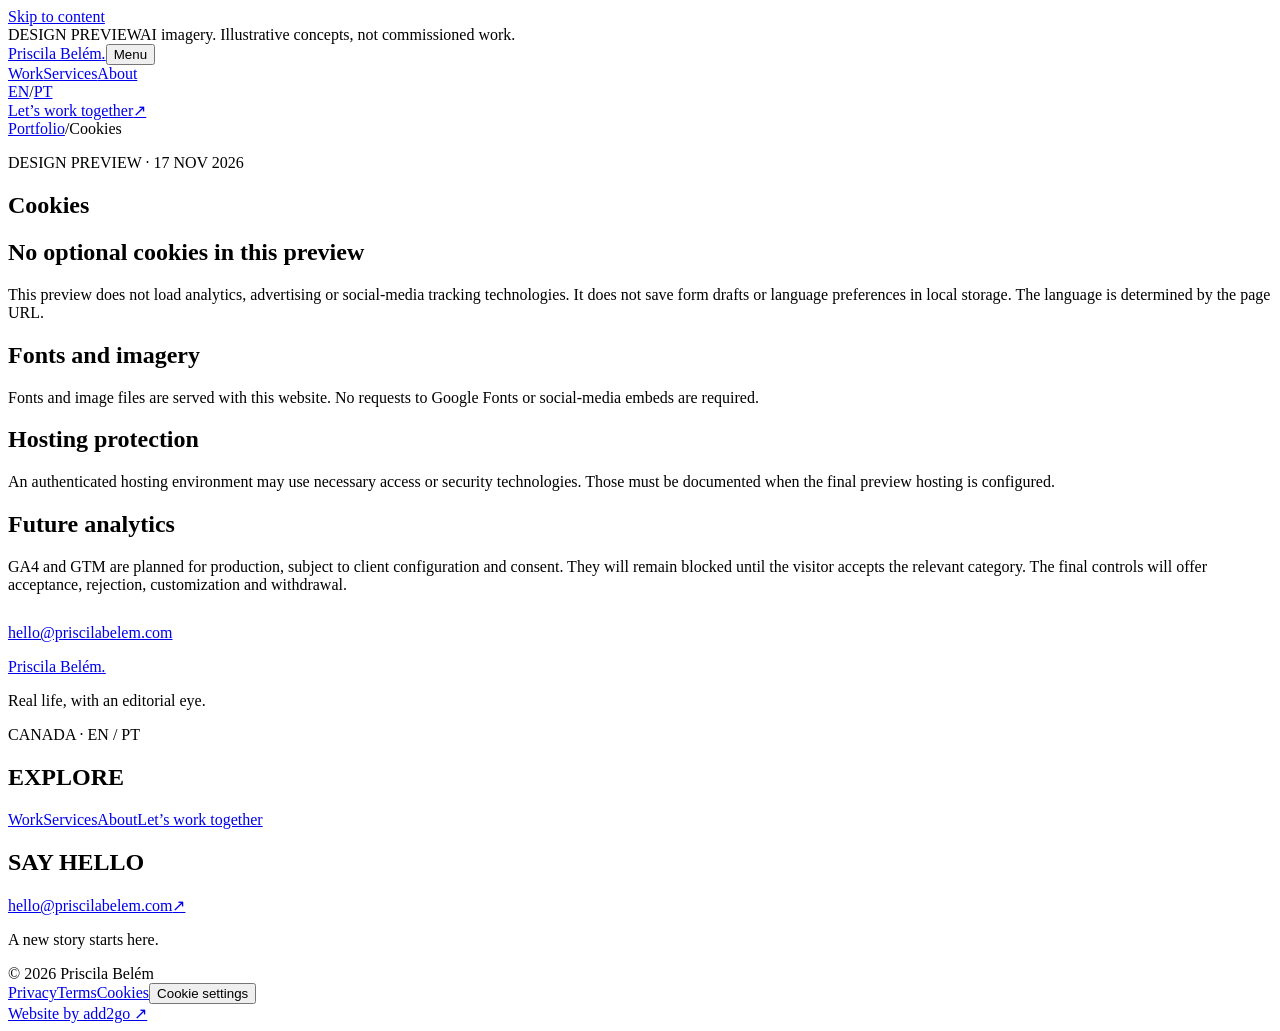
==== cookies/index.html @ 57575ab9 "Publish static EN and PT design preview for Pages" ====
<!DOCTYPE html><html lang="en"><head><meta charset="UTF-8"><meta name="viewport" content="width=device-width, initial-scale=1"><title>Cookies | Priscila Belém</title><meta name="description" content="English and Portuguese UGC for travel, lifestyle, family and wellness brands. A Brazilian creator based in Canada."><meta name="robots" content="noindex, nofollow"><meta name="theme-color" content="#f7f3ee"><meta property="og:title" content="Cookies | Priscila Belém"><meta property="og:description" content="English and Portuguese UGC for travel, lifestyle, family and wellness brands. A Brazilian creator based in Canada."><meta property="og:type" content="website"><meta property="og:locale" content="en_CA"><link rel="icon" href="/priscila-belem-preview/favicon.svg" type="image/svg+xml"><link rel="stylesheet" href="/priscila-belem-preview/_astro/Layout.Dz31CcDn.css"></head><body data-locale="en"><a class="skip-link" href="#main">Skip to content</a><div class="preview-bar"><span>DESIGN PREVIEW</span><span>AI imagery. Illustrative concepts, not commissioned work.</span></div><header class="site-header"><div class="header-inner wrap"><a class="wordmark" href="/priscila-belem-preview/" aria-label="Priscila Belém · Portfolio">Priscila <span>Belém</span><i aria-hidden="true">.</i></a><button class="menu-toggle" aria-expanded="false" aria-controls="main-nav"><span>Menu</span><span class="menu-lines" aria-hidden="true"></span></button><nav id="main-nav" aria-label="Main navigation"><a href="/priscila-belem-preview/#work">Work</a><a href="/priscila-belem-preview/#services">Services</a><a href="/priscila-belem-preview/#about">About</a><div class="language-switch" aria-label="Language"><a href="/priscila-belem-preview/cookies/" lang="en" aria-current="page">EN</a><span>/</span><a href="/priscila-belem-preview/pt/cookies/" lang="pt-BR">PT</a></div><a class="button button-small" href="/priscila-belem-preview/work-with-me/">Let’s work together<span aria-hidden="true">↗</span></a></nav></div></header><main id="main"><nav class="breadcrumbs wrap" aria-label="Breadcrumb"><a href="/priscila-belem-preview/">Portfolio</a><span aria-hidden="true">/</span><span aria-current="page">Cookies</span></nav><article class="legal-page wrap"><p class="eyebrow">DESIGN PREVIEW · 17 NOV 2026</p><h1>Cookies</h1><section><h2>No optional cookies in this preview</h2><p>This preview does not load analytics, advertising or social-media tracking technologies. It does not save form drafts or language preferences in local storage. The language is determined by the page URL.</p></section><section><h2>Fonts and imagery</h2><p>Fonts and image files are served with this website. No requests to Google Fonts or social-media embeds are required.</p></section><section><h2>Hosting protection</h2><p>An authenticated hosting environment may use necessary access or security technologies. Those must be documented when the final preview hosting is configured.</p></section><section><h2>Future analytics</h2><p>GA4 and GTM are planned for production, subject to client configuration and consent. They will remain blocked until the visitor accepts the relevant category. The final controls will offer acceptance, rejection, customization and withdrawal.</p></section><p style="margin-top:30px"><a href="mailto:hello@priscilabelem.com">hello@priscilabelem.com</a></p></article></main><footer class="site-footer"><div class="wrap footer-top"><div><a class="wordmark footer-wordmark" href="/priscila-belem-preview/">Priscila <span>Belém</span><i aria-hidden="true">.</i></a><p>Real life, with an editorial eye.</p><p class="footer-location">CANADA · EN / PT</p></div><div><h2 class="eyebrow">EXPLORE</h2><a href="/priscila-belem-preview/#work">Work</a><a href="/priscila-belem-preview/#services">Services</a><a href="/priscila-belem-preview/#about">About</a><a href="/priscila-belem-preview/work-with-me/">Let’s work together</a></div><div><h2 class="eyebrow">SAY HELLO</h2><a class="email-link" href="mailto:hello@priscilabelem.com">hello@priscilabelem.com<span aria-hidden="true">↗</span></a><p>A new story starts here.</p></div></div><div class="wrap footer-bottom"><span>© 2026 Priscila Belém</span><div><a href="/priscila-belem-preview/privacy/">Privacy</a><a href="/priscila-belem-preview/terms/">Terms</a><a href="/priscila-belem-preview/cookies/">Cookies</a><button class="text-button" data-open-privacy>Cookie settings</button></div><a href="https://add2go.ca" target="_blank" rel="noopener noreferrer">Website by add2go ↗</a></div></footer><dialog id="privacy-dialog" class="privacy-dialog" aria-labelledby="privacy-title"><button class="dialog-close" data-close-dialog aria-label="Close">×</button><p class="eyebrow">PRIVACY</p><h2 id="privacy-title">Your privacy choices</h2><p>There are no optional cookies to manage in this preview. Analytics will remain off until the final consent flow is configured.</p><a class="text-link" href="/priscila-belem-preview/cookies/">Cookies ↗</a></dialog><script src="/priscila-belem-preview/scripts/client.js" defer></script></body></html>
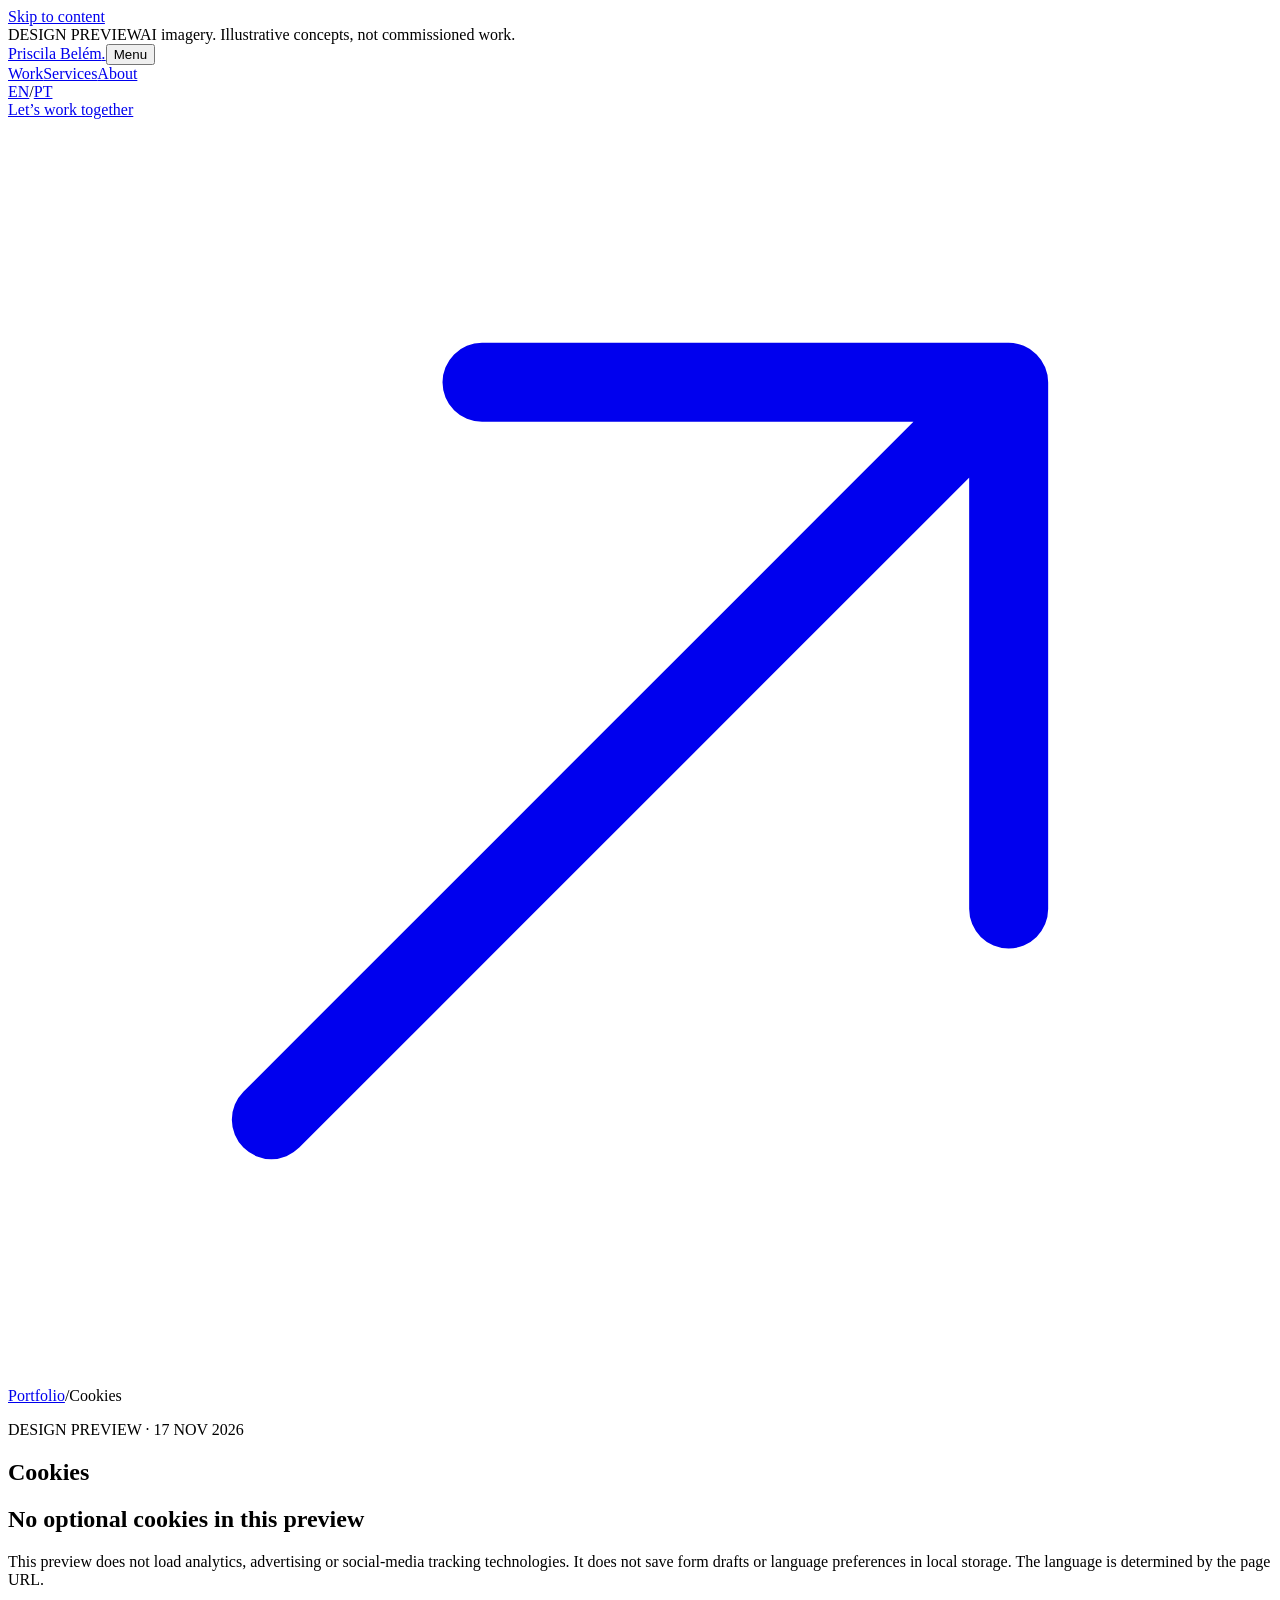
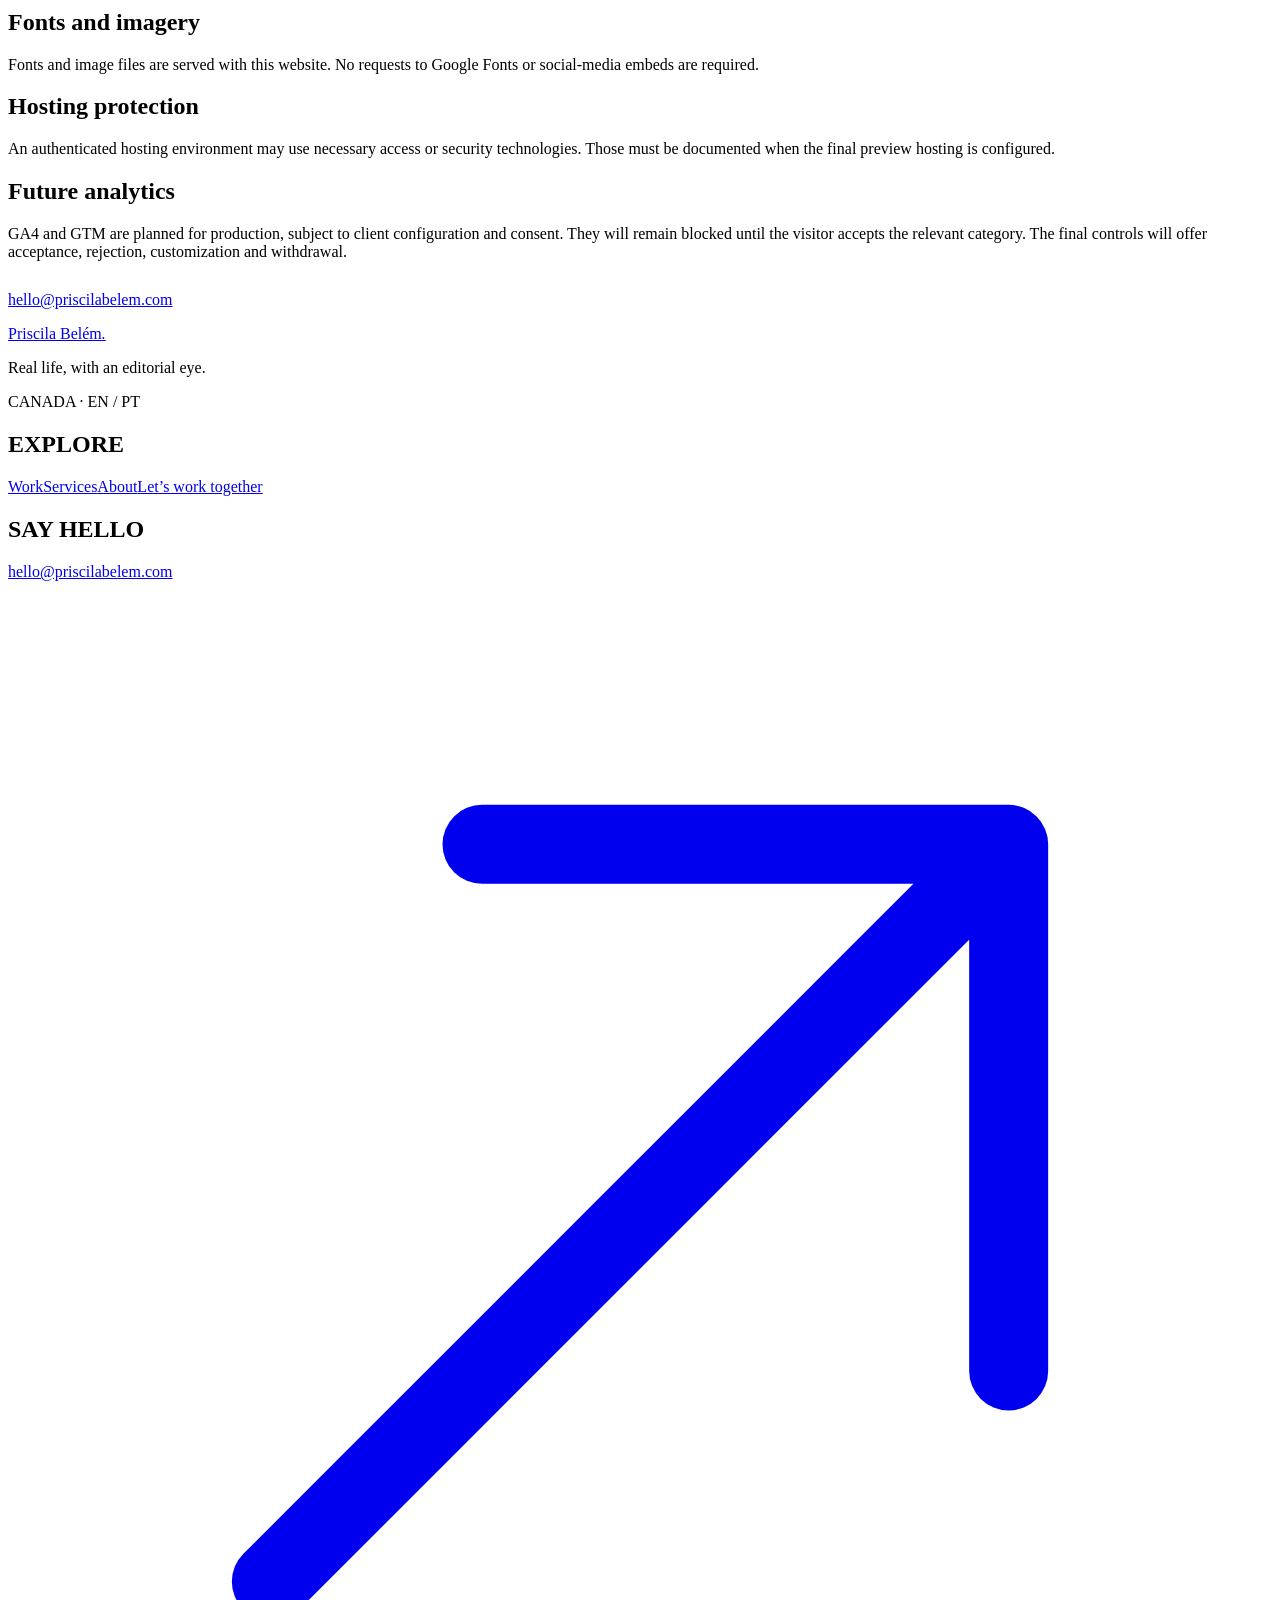
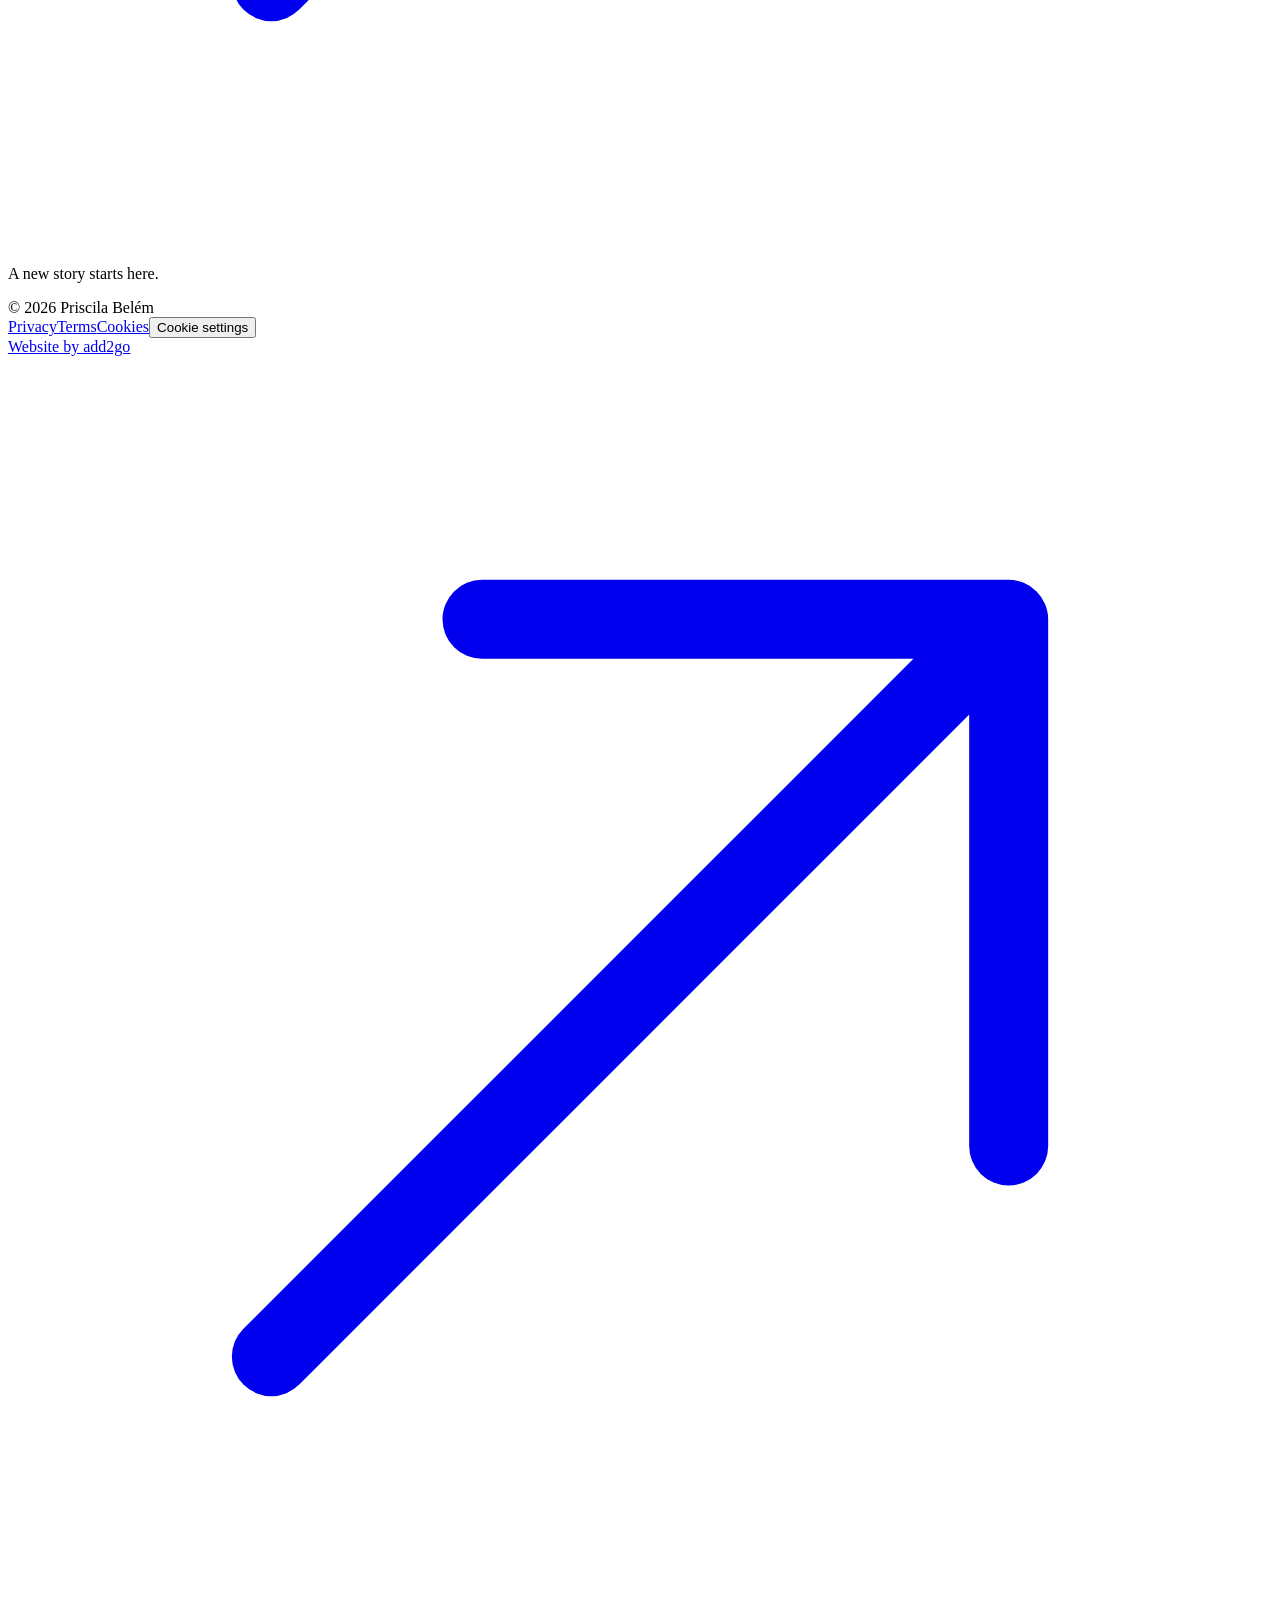
==== commit f91d0bb5: "Refine preview icons for consistent rendering" ====
--- a/cookies/index.html
+++ b/cookies/index.html
@@ -1 +1 @@
-<!DOCTYPE html><html lang="en"><head><meta charset="UTF-8"><meta name="viewport" content="width=device-width, initial-scale=1"><title>Cookies | Priscila Belém</title><meta name="description" content="English and Portuguese UGC for travel, lifestyle, family and wellness brands. A Brazilian creator based in Canada."><meta name="robots" content="noindex, nofollow"><meta name="theme-color" content="#f7f3ee"><meta property="og:title" content="Cookies | Priscila Belém"><meta property="og:description" content="English and Portuguese UGC for travel, lifestyle, family and wellness brands. A Brazilian creator based in Canada."><meta property="og:type" content="website"><meta property="og:locale" content="en_CA"><link rel="icon" href="/priscila-belem-preview/favicon.svg" type="image/svg+xml"><link rel="stylesheet" href="/priscila-belem-preview/_astro/Layout.Dz31CcDn.css"></head><body data-locale="en"><a class="skip-link" href="#main">Skip to content</a><div class="preview-bar"><span>DESIGN PREVIEW</span><span>AI imagery. Illustrative concepts, not commissioned work.</span></div><header class="site-header"><div class="header-inner wrap"><a class="wordmark" href="/priscila-belem-preview/" aria-label="Priscila Belém · Portfolio">Priscila <span>Belém</span><i aria-hidden="true">.</i></a><button class="menu-toggle" aria-expanded="false" aria-controls="main-nav"><span>Menu</span><span class="menu-lines" aria-hidden="true"></span></button><nav id="main-nav" aria-label="Main navigation"><a href="/priscila-belem-preview/#work">Work</a><a href="/priscila-belem-preview/#services">Services</a><a href="/priscila-belem-preview/#about">About</a><div class="language-switch" aria-label="Language"><a href="/priscila-belem-preview/cookies/" lang="en" aria-current="page">EN</a><span>/</span><a href="/priscila-belem-preview/pt/cookies/" lang="pt-BR">PT</a></div><a class="button button-small" href="/priscila-belem-preview/work-with-me/">Let’s work together<span aria-hidden="true">↗</span></a></nav></div></header><main id="main"><nav class="breadcrumbs wrap" aria-label="Breadcrumb"><a href="/priscila-belem-preview/">Portfolio</a><span aria-hidden="true">/</span><span aria-current="page">Cookies</span></nav><article class="legal-page wrap"><p class="eyebrow">DESIGN PREVIEW · 17 NOV 2026</p><h1>Cookies</h1><section><h2>No optional cookies in this preview</h2><p>This preview does not load analytics, advertising or social-media tracking technologies. It does not save form drafts or language preferences in local storage. The language is determined by the page URL.</p></section><section><h2>Fonts and imagery</h2><p>Fonts and image files are served with this website. No requests to Google Fonts or social-media embeds are required.</p></section><section><h2>Hosting protection</h2><p>An authenticated hosting environment may use necessary access or security technologies. Those must be documented when the final preview hosting is configured.</p></section><section><h2>Future analytics</h2><p>GA4 and GTM are planned for production, subject to client configuration and consent. They will remain blocked until the visitor accepts the relevant category. The final controls will offer acceptance, rejection, customization and withdrawal.</p></section><p style="margin-top:30px"><a href="mailto:hello@priscilabelem.com">hello@priscilabelem.com</a></p></article></main><footer class="site-footer"><div class="wrap footer-top"><div><a class="wordmark footer-wordmark" href="/priscila-belem-preview/">Priscila <span>Belém</span><i aria-hidden="true">.</i></a><p>Real life, with an editorial eye.</p><p class="footer-location">CANADA · EN / PT</p></div><div><h2 class="eyebrow">EXPLORE</h2><a href="/priscila-belem-preview/#work">Work</a><a href="/priscila-belem-preview/#services">Services</a><a href="/priscila-belem-preview/#about">About</a><a href="/priscila-belem-preview/work-with-me/">Let’s work together</a></div><div><h2 class="eyebrow">SAY HELLO</h2><a class="email-link" href="mailto:hello@priscilabelem.com">hello@priscilabelem.com<span aria-hidden="true">↗</span></a><p>A new story starts here.</p></div></div><div class="wrap footer-bottom"><span>© 2026 Priscila Belém</span><div><a href="/priscila-belem-preview/privacy/">Privacy</a><a href="/priscila-belem-preview/terms/">Terms</a><a href="/priscila-belem-preview/cookies/">Cookies</a><button class="text-button" data-open-privacy>Cookie settings</button></div><a href="https://add2go.ca" target="_blank" rel="noopener noreferrer">Website by add2go ↗</a></div></footer><dialog id="privacy-dialog" class="privacy-dialog" aria-labelledby="privacy-title"><button class="dialog-close" data-close-dialog aria-label="Close">×</button><p class="eyebrow">PRIVACY</p><h2 id="privacy-title">Your privacy choices</h2><p>There are no optional cookies to manage in this preview. Analytics will remain off until the final consent flow is configured.</p><a class="text-link" href="/priscila-belem-preview/cookies/">Cookies ↗</a></dialog><script src="/priscila-belem-preview/scripts/client.js" defer></script></body></html>+<!DOCTYPE html><html lang="en"><head><meta charset="UTF-8"><meta name="viewport" content="width=device-width, initial-scale=1"><title>Cookies | Priscila Belém</title><meta name="description" content="English and Portuguese UGC for travel, lifestyle, family and wellness brands. A Brazilian creator based in Canada."><meta name="robots" content="noindex, nofollow"><meta name="theme-color" content="#f7f3ee"><meta property="og:title" content="Cookies | Priscila Belém"><meta property="og:description" content="English and Portuguese UGC for travel, lifestyle, family and wellness brands. A Brazilian creator based in Canada."><meta property="og:type" content="website"><meta property="og:locale" content="en_CA"><link rel="icon" href="/priscila-belem-preview/favicon.svg" type="image/svg+xml"><link rel="stylesheet" href="/priscila-belem-preview/_astro/Layout.BKNPRLJQ.css"></head><body data-locale="en"><a class="skip-link" href="#main">Skip to content</a><div class="preview-bar"><span>DESIGN PREVIEW</span><span>AI imagery. Illustrative concepts, not commissioned work.</span></div><header class="site-header"><div class="header-inner wrap"><a class="wordmark" href="/priscila-belem-preview/" aria-label="Priscila Belém · Portfolio">Priscila <span>Belém</span><i aria-hidden="true">.</i></a><button class="menu-toggle" aria-expanded="false" aria-controls="main-nav"><span>Menu</span><span class="menu-lines" aria-hidden="true"></span></button><nav id="main-nav" aria-label="Main navigation"><a href="/priscila-belem-preview/#work">Work</a><a href="/priscila-belem-preview/#services">Services</a><a href="/priscila-belem-preview/#about">About</a><div class="language-switch" aria-label="Language"><a href="/priscila-belem-preview/cookies/" lang="en" aria-current="page">EN</a><span>/</span><a href="/priscila-belem-preview/pt/cookies/" lang="pt-BR">PT</a></div><a class="button button-small" href="/priscila-belem-preview/work-with-me/">Let’s work together<svg class="arrow-icon" aria-hidden="true" viewBox="0 0 24 24" fill="none" stroke="currentColor" stroke-width="1.5" stroke-linecap="round" stroke-linejoin="round"><path d="M5 19 19 5M9 5h10v10"></path></svg></a></nav></div></header><main id="main"><nav class="breadcrumbs wrap" aria-label="Breadcrumb"><a href="/priscila-belem-preview/">Portfolio</a><span aria-hidden="true">/</span><span aria-current="page">Cookies</span></nav><article class="legal-page wrap"><p class="eyebrow">DESIGN PREVIEW · 17 NOV 2026</p><h1>Cookies</h1><section><h2>No optional cookies in this preview</h2><p>This preview does not load analytics, advertising or social-media tracking technologies. It does not save form drafts or language preferences in local storage. The language is determined by the page URL.</p></section><section><h2>Fonts and imagery</h2><p>Fonts and image files are served with this website. No requests to Google Fonts or social-media embeds are required.</p></section><section><h2>Hosting protection</h2><p>An authenticated hosting environment may use necessary access or security technologies. Those must be documented when the final preview hosting is configured.</p></section><section><h2>Future analytics</h2><p>GA4 and GTM are planned for production, subject to client configuration and consent. They will remain blocked until the visitor accepts the relevant category. The final controls will offer acceptance, rejection, customization and withdrawal.</p></section><p style="margin-top:30px"><a href="mailto:hello@priscilabelem.com">hello@priscilabelem.com</a></p></article></main><footer class="site-footer"><div class="wrap footer-top"><div><a class="wordmark footer-wordmark" href="/priscila-belem-preview/">Priscila <span>Belém</span><i aria-hidden="true">.</i></a><p>Real life, with an editorial eye.</p><p class="footer-location">CANADA · EN / PT</p></div><div><h2 class="eyebrow">EXPLORE</h2><a href="/priscila-belem-preview/#work">Work</a><a href="/priscila-belem-preview/#services">Services</a><a href="/priscila-belem-preview/#about">About</a><a href="/priscila-belem-preview/work-with-me/">Let’s work together</a></div><div><h2 class="eyebrow">SAY HELLO</h2><a class="email-link" href="mailto:hello@priscilabelem.com">hello@priscilabelem.com<svg class="arrow-icon" aria-hidden="true" viewBox="0 0 24 24" fill="none" stroke="currentColor" stroke-width="1.5" stroke-linecap="round" stroke-linejoin="round"><path d="M5 19 19 5M9 5h10v10"></path></svg></a><p>A new story starts here.</p></div></div><div class="wrap footer-bottom"><span>© 2026 Priscila Belém</span><div><a href="/priscila-belem-preview/privacy/">Privacy</a><a href="/priscila-belem-preview/terms/">Terms</a><a href="/priscila-belem-preview/cookies/">Cookies</a><button class="text-button" data-open-privacy>Cookie settings</button></div><a href="https://add2go.ca" target="_blank" rel="noopener noreferrer">Website by add2go <svg class="arrow-icon" aria-hidden="true" viewBox="0 0 24 24" fill="none" stroke="currentColor" stroke-width="1.5" stroke-linecap="round" stroke-linejoin="round"><path d="M5 19 19 5M9 5h10v10"></path></svg></a></div></footer><dialog id="privacy-dialog" class="privacy-dialog" aria-labelledby="privacy-title"><button class="dialog-close" data-close-dialog aria-label="Close">×</button><p class="eyebrow">PRIVACY</p><h2 id="privacy-title">Your privacy choices</h2><p>There are no optional cookies to manage in this preview. Analytics will remain off until the final consent flow is configured.</p><a class="text-link" href="/priscila-belem-preview/cookies/">Cookies <svg class="arrow-icon" aria-hidden="true" viewBox="0 0 24 24" fill="none" stroke="currentColor" stroke-width="1.5" stroke-linecap="round" stroke-linejoin="round"><path d="M5 19 19 5M9 5h10v10"></path></svg></a></dialog><script src="/priscila-belem-preview/scripts/client.js" defer></script></body></html>
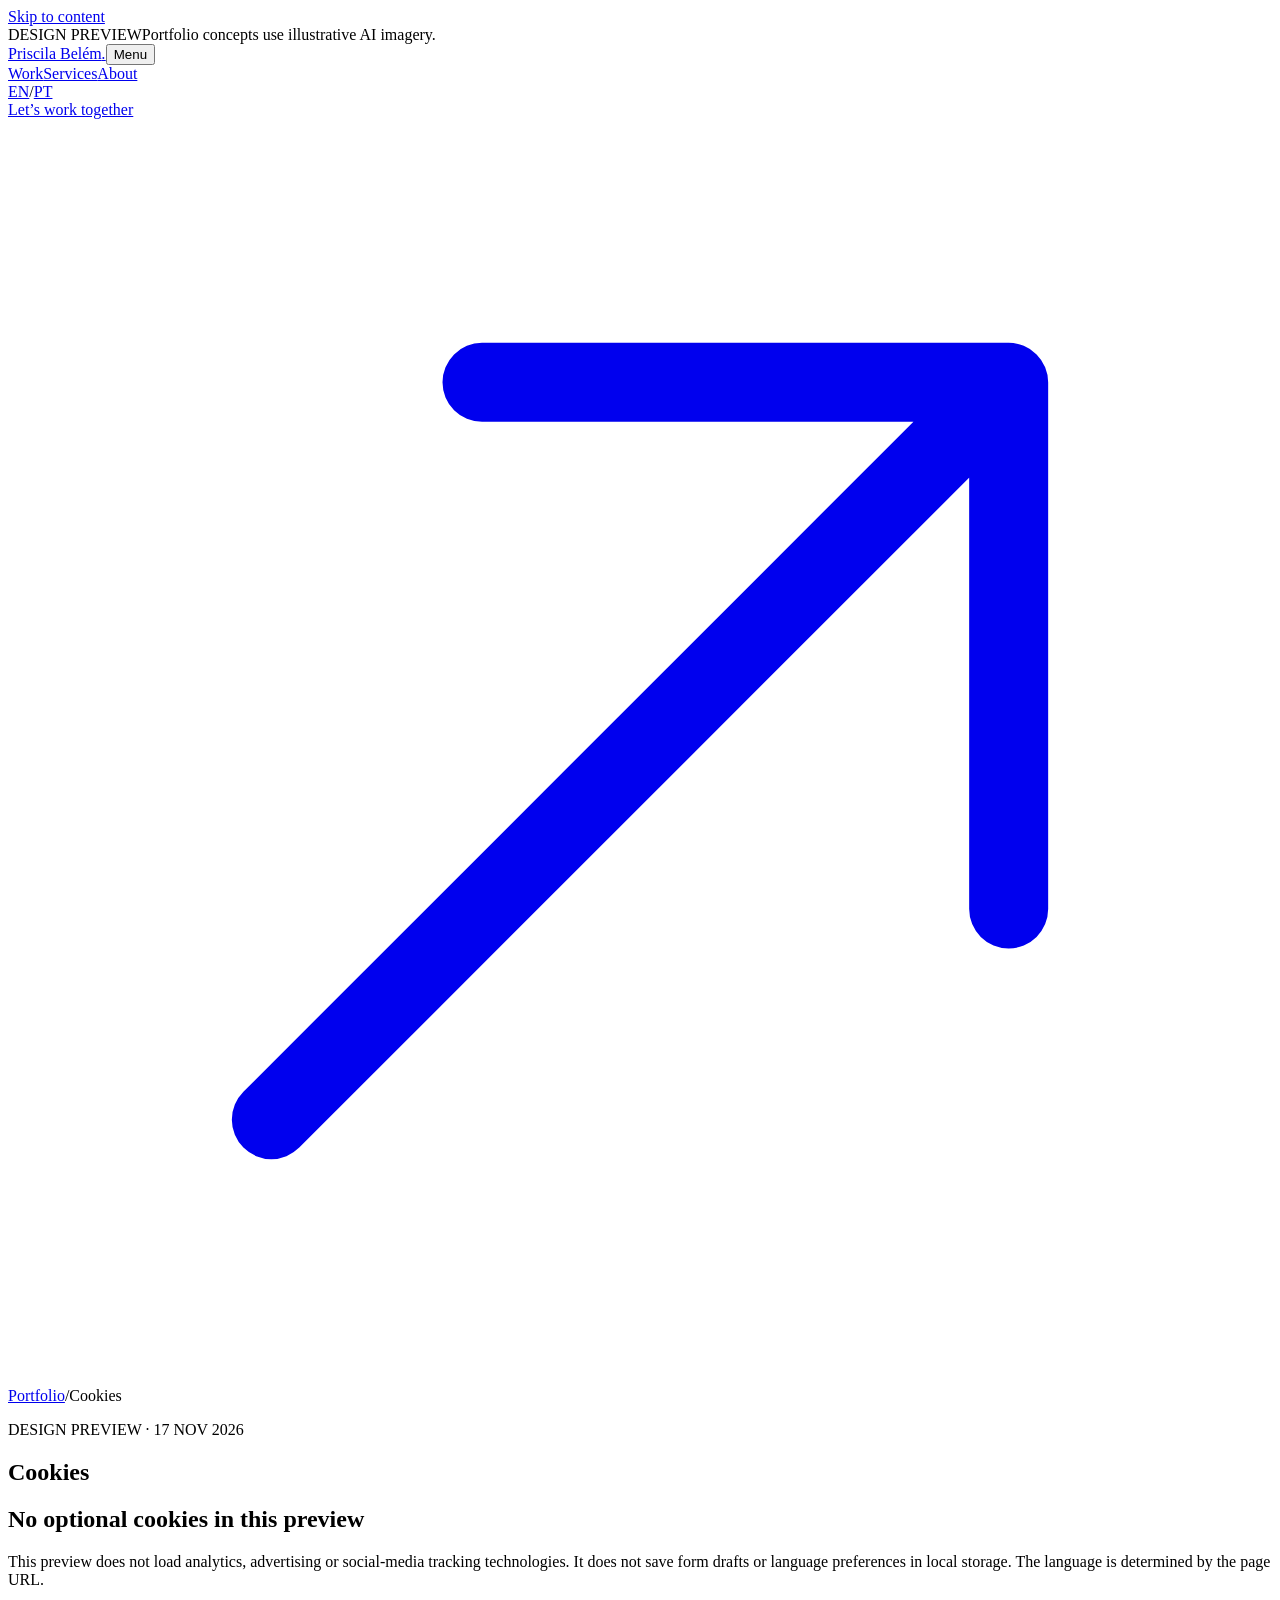
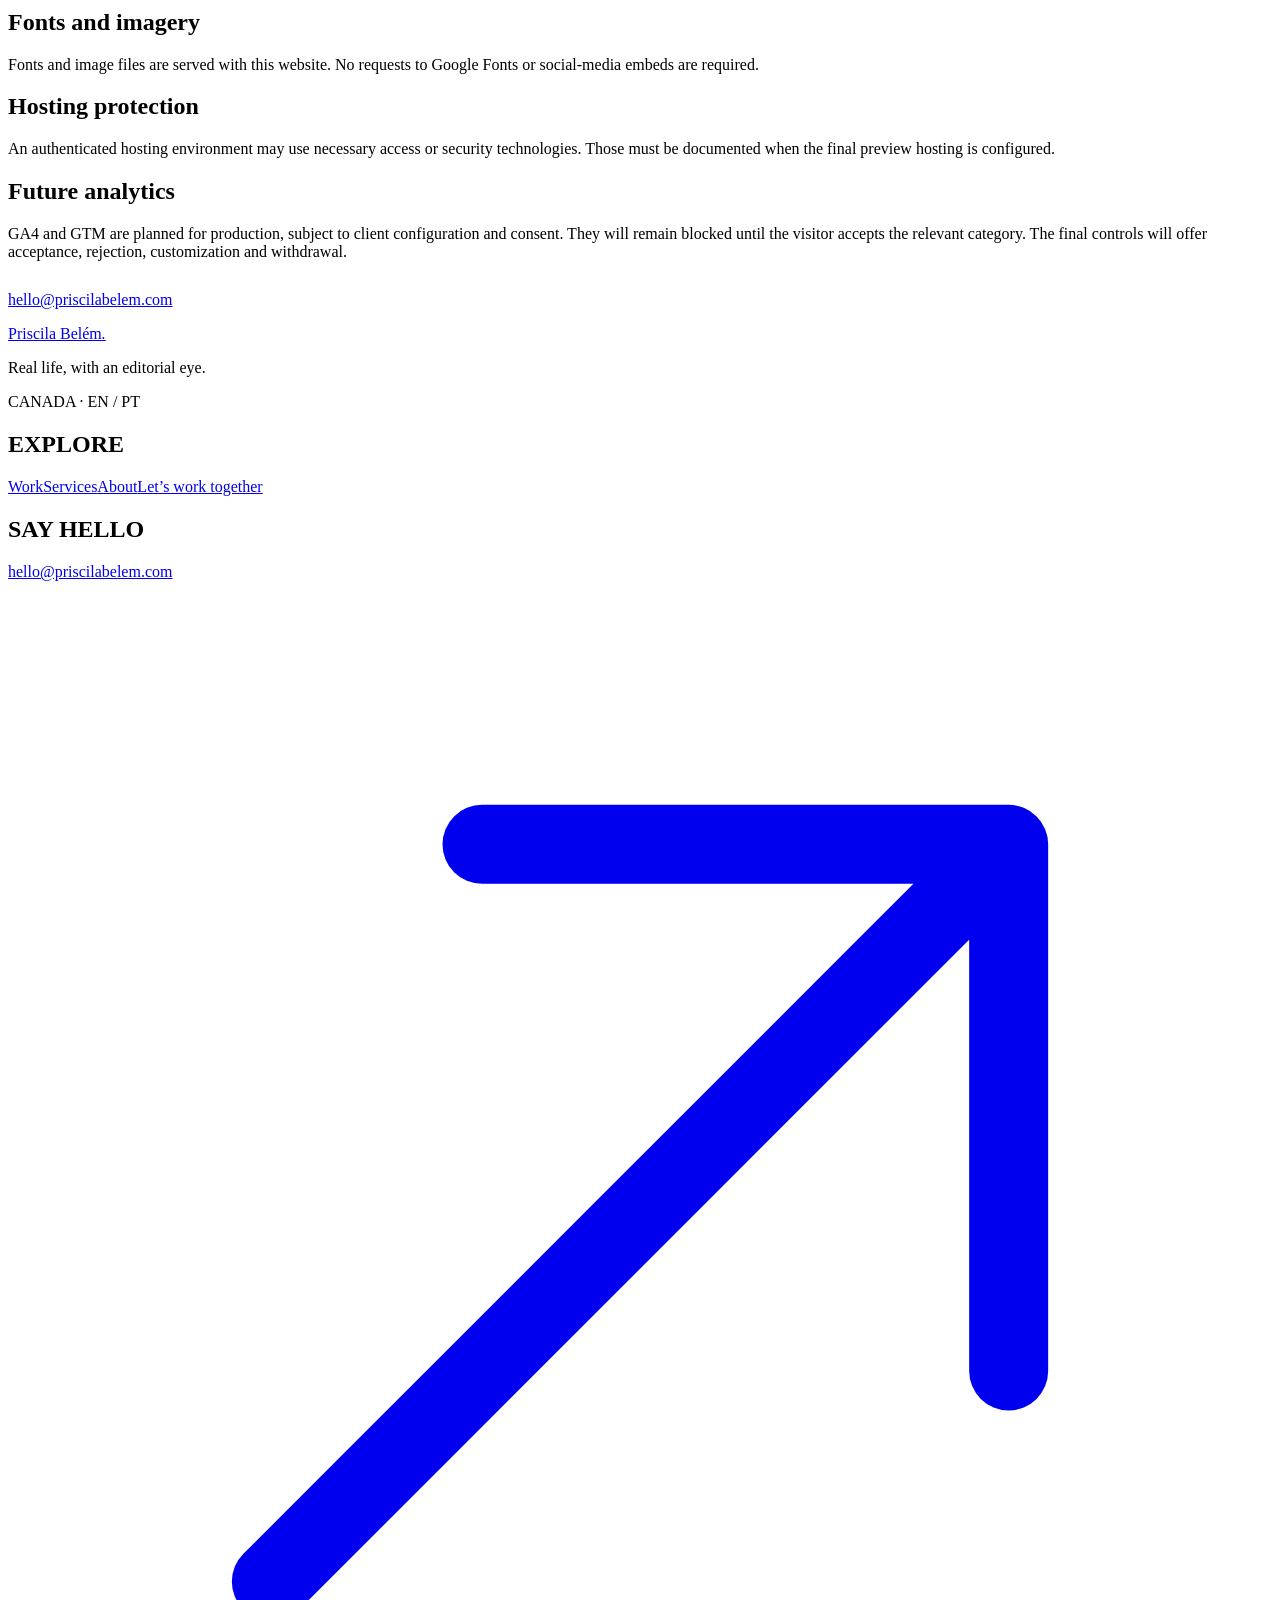
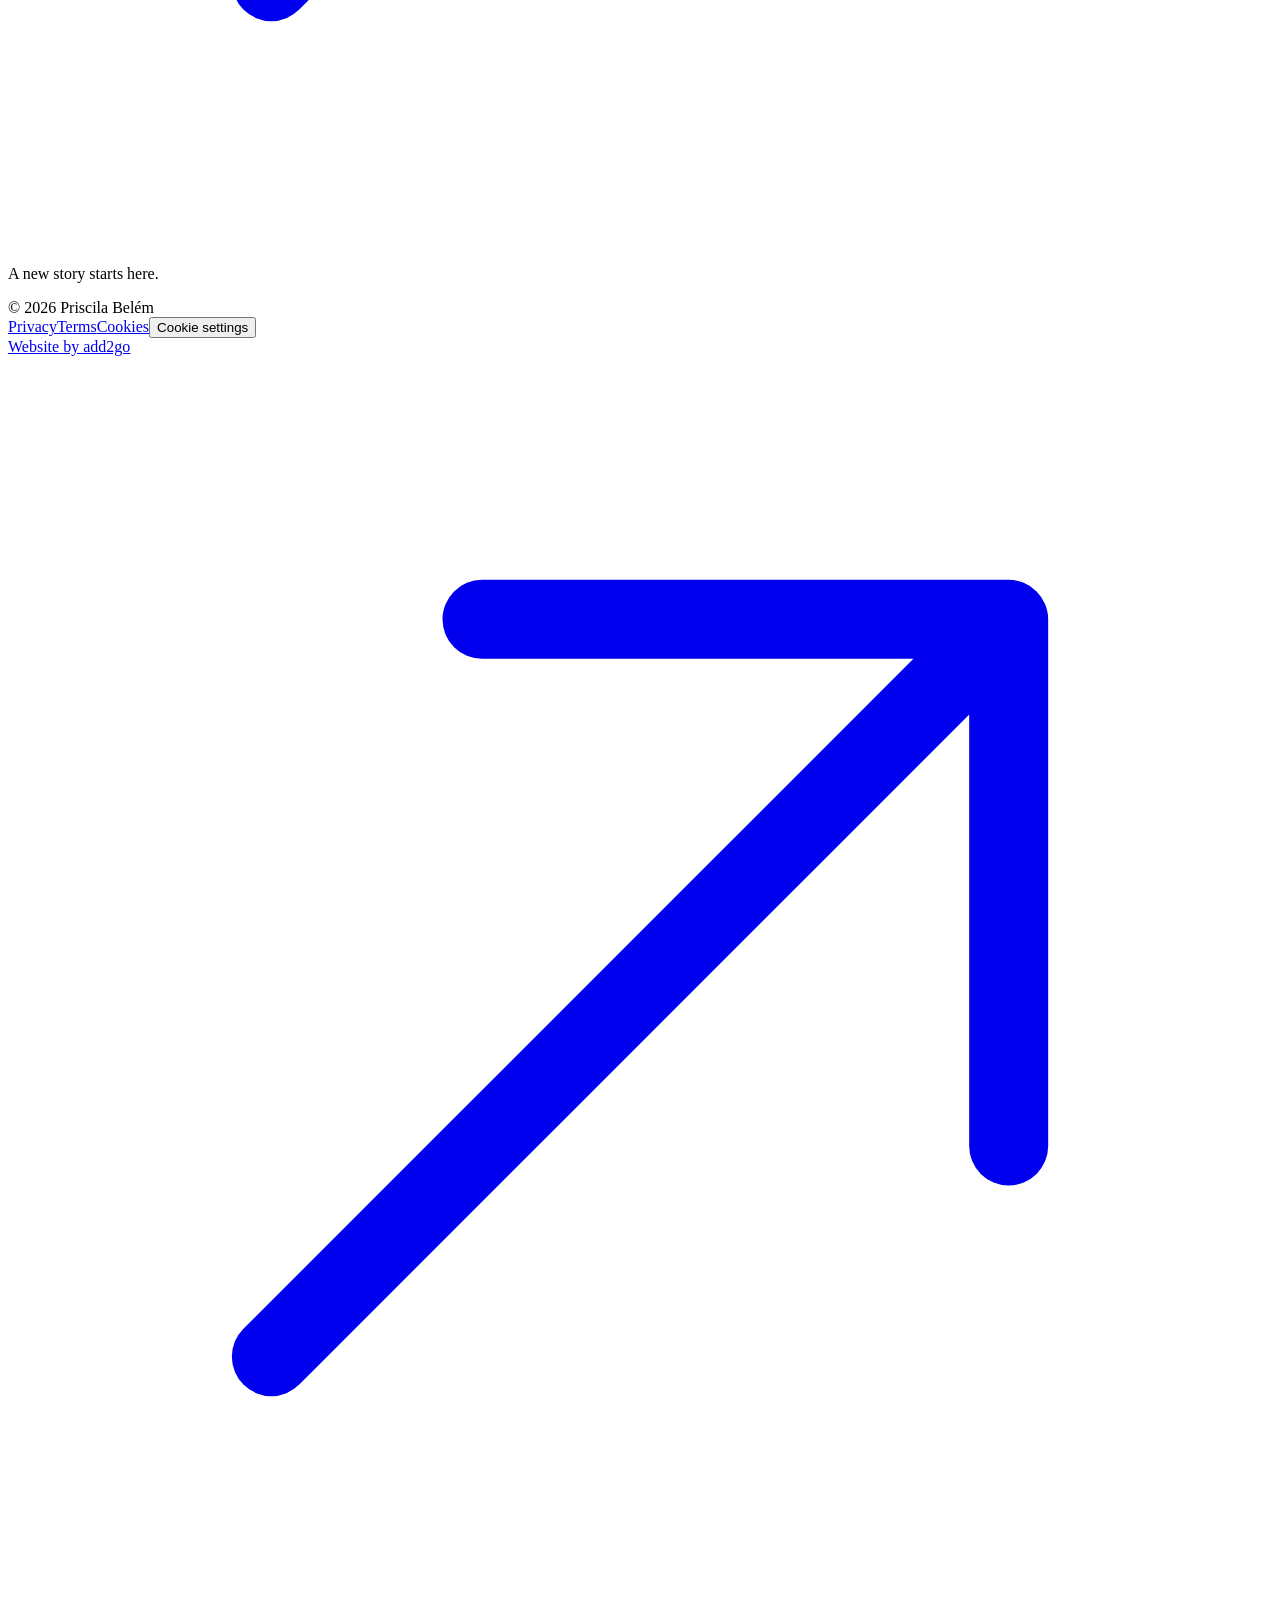
==== commit 1d6b326f: "Feature Priscila’s photography in the hero and profile" ====
--- a/cookies/index.html
+++ b/cookies/index.html
@@ -1 +1 @@
-<!DOCTYPE html><html lang="en"><head><meta charset="UTF-8"><meta name="viewport" content="width=device-width, initial-scale=1"><title>Cookies | Priscila Belém</title><meta name="description" content="English and Portuguese UGC for travel, lifestyle, family and wellness brands. A Brazilian creator based in Canada."><meta name="robots" content="noindex, nofollow"><meta name="theme-color" content="#f7f3ee"><meta property="og:title" content="Cookies | Priscila Belém"><meta property="og:description" content="English and Portuguese UGC for travel, lifestyle, family and wellness brands. A Brazilian creator based in Canada."><meta property="og:type" content="website"><meta property="og:locale" content="en_CA"><link rel="icon" href="/priscila-belem-preview/favicon.svg" type="image/svg+xml"><link rel="stylesheet" href="/priscila-belem-preview/_astro/Layout.BKNPRLJQ.css"></head><body data-locale="en"><a class="skip-link" href="#main">Skip to content</a><div class="preview-bar"><span>DESIGN PREVIEW</span><span>AI imagery. Illustrative concepts, not commissioned work.</span></div><header class="site-header"><div class="header-inner wrap"><a class="wordmark" href="/priscila-belem-preview/" aria-label="Priscila Belém · Portfolio">Priscila <span>Belém</span><i aria-hidden="true">.</i></a><button class="menu-toggle" aria-expanded="false" aria-controls="main-nav"><span>Menu</span><span class="menu-lines" aria-hidden="true"></span></button><nav id="main-nav" aria-label="Main navigation"><a href="/priscila-belem-preview/#work">Work</a><a href="/priscila-belem-preview/#services">Services</a><a href="/priscila-belem-preview/#about">About</a><div class="language-switch" aria-label="Language"><a href="/priscila-belem-preview/cookies/" lang="en" aria-current="page">EN</a><span>/</span><a href="/priscila-belem-preview/pt/cookies/" lang="pt-BR">PT</a></div><a class="button button-small" href="/priscila-belem-preview/work-with-me/">Let’s work together<svg class="arrow-icon" aria-hidden="true" viewBox="0 0 24 24" fill="none" stroke="currentColor" stroke-width="1.5" stroke-linecap="round" stroke-linejoin="round"><path d="M5 19 19 5M9 5h10v10"></path></svg></a></nav></div></header><main id="main"><nav class="breadcrumbs wrap" aria-label="Breadcrumb"><a href="/priscila-belem-preview/">Portfolio</a><span aria-hidden="true">/</span><span aria-current="page">Cookies</span></nav><article class="legal-page wrap"><p class="eyebrow">DESIGN PREVIEW · 17 NOV 2026</p><h1>Cookies</h1><section><h2>No optional cookies in this preview</h2><p>This preview does not load analytics, advertising or social-media tracking technologies. It does not save form drafts or language preferences in local storage. The language is determined by the page URL.</p></section><section><h2>Fonts and imagery</h2><p>Fonts and image files are served with this website. No requests to Google Fonts or social-media embeds are required.</p></section><section><h2>Hosting protection</h2><p>An authenticated hosting environment may use necessary access or security technologies. Those must be documented when the final preview hosting is configured.</p></section><section><h2>Future analytics</h2><p>GA4 and GTM are planned for production, subject to client configuration and consent. They will remain blocked until the visitor accepts the relevant category. The final controls will offer acceptance, rejection, customization and withdrawal.</p></section><p style="margin-top:30px"><a href="mailto:hello@priscilabelem.com">hello@priscilabelem.com</a></p></article></main><footer class="site-footer"><div class="wrap footer-top"><div><a class="wordmark footer-wordmark" href="/priscila-belem-preview/">Priscila <span>Belém</span><i aria-hidden="true">.</i></a><p>Real life, with an editorial eye.</p><p class="footer-location">CANADA · EN / PT</p></div><div><h2 class="eyebrow">EXPLORE</h2><a href="/priscila-belem-preview/#work">Work</a><a href="/priscila-belem-preview/#services">Services</a><a href="/priscila-belem-preview/#about">About</a><a href="/priscila-belem-preview/work-with-me/">Let’s work together</a></div><div><h2 class="eyebrow">SAY HELLO</h2><a class="email-link" href="mailto:hello@priscilabelem.com">hello@priscilabelem.com<svg class="arrow-icon" aria-hidden="true" viewBox="0 0 24 24" fill="none" stroke="currentColor" stroke-width="1.5" stroke-linecap="round" stroke-linejoin="round"><path d="M5 19 19 5M9 5h10v10"></path></svg></a><p>A new story starts here.</p></div></div><div class="wrap footer-bottom"><span>© 2026 Priscila Belém</span><div><a href="/priscila-belem-preview/privacy/">Privacy</a><a href="/priscila-belem-preview/terms/">Terms</a><a href="/priscila-belem-preview/cookies/">Cookies</a><button class="text-button" data-open-privacy>Cookie settings</button></div><a href="https://add2go.ca" target="_blank" rel="noopener noreferrer">Website by add2go <svg class="arrow-icon" aria-hidden="true" viewBox="0 0 24 24" fill="none" stroke="currentColor" stroke-width="1.5" stroke-linecap="round" stroke-linejoin="round"><path d="M5 19 19 5M9 5h10v10"></path></svg></a></div></footer><dialog id="privacy-dialog" class="privacy-dialog" aria-labelledby="privacy-title"><button class="dialog-close" data-close-dialog aria-label="Close">×</button><p class="eyebrow">PRIVACY</p><h2 id="privacy-title">Your privacy choices</h2><p>There are no optional cookies to manage in this preview. Analytics will remain off until the final consent flow is configured.</p><a class="text-link" href="/priscila-belem-preview/cookies/">Cookies <svg class="arrow-icon" aria-hidden="true" viewBox="0 0 24 24" fill="none" stroke="currentColor" stroke-width="1.5" stroke-linecap="round" stroke-linejoin="round"><path d="M5 19 19 5M9 5h10v10"></path></svg></a></dialog><script src="/priscila-belem-preview/scripts/client.js" defer></script></body></html>+<!DOCTYPE html><html lang="en"><head><meta charset="UTF-8"><meta name="viewport" content="width=device-width, initial-scale=1"><title>Cookies | Priscila Belém</title><meta name="description" content="English and Portuguese UGC for travel, lifestyle, family and wellness brands. A Brazilian creator based in Canada."><meta name="robots" content="noindex, nofollow"><meta name="theme-color" content="#f7f3ee"><meta property="og:title" content="Cookies | Priscila Belém"><meta property="og:description" content="English and Portuguese UGC for travel, lifestyle, family and wellness brands. A Brazilian creator based in Canada."><meta property="og:type" content="website"><meta property="og:locale" content="en_CA"><link rel="icon" href="/priscila-belem-preview/favicon.svg" type="image/svg+xml"><link rel="stylesheet" href="/priscila-belem-preview/_astro/Layout.3Oqclnz6.css"></head><body data-locale="en"><a class="skip-link" href="#main">Skip to content</a><div class="preview-bar"><span>DESIGN PREVIEW</span><span>Portfolio concepts use illustrative AI imagery.</span></div><header class="site-header"><div class="header-inner wrap"><a class="wordmark" href="/priscila-belem-preview/" aria-label="Priscila Belém · Portfolio">Priscila <span>Belém</span><i aria-hidden="true">.</i></a><button class="menu-toggle" aria-expanded="false" aria-controls="main-nav"><span>Menu</span><span class="menu-lines" aria-hidden="true"></span></button><nav id="main-nav" aria-label="Main navigation"><a href="/priscila-belem-preview/#work">Work</a><a href="/priscila-belem-preview/#services">Services</a><a href="/priscila-belem-preview/#about">About</a><div class="language-switch" aria-label="Language"><a href="/priscila-belem-preview/cookies/" lang="en" aria-current="page">EN</a><span>/</span><a href="/priscila-belem-preview/pt/cookies/" lang="pt-BR">PT</a></div><a class="button button-small" href="/priscila-belem-preview/work-with-me/">Let’s work together<svg class="arrow-icon" aria-hidden="true" viewBox="0 0 24 24" fill="none" stroke="currentColor" stroke-width="1.5" stroke-linecap="round" stroke-linejoin="round"><path d="M5 19 19 5M9 5h10v10"></path></svg></a></nav></div></header><main id="main"><nav class="breadcrumbs wrap" aria-label="Breadcrumb"><a href="/priscila-belem-preview/">Portfolio</a><span aria-hidden="true">/</span><span aria-current="page">Cookies</span></nav><article class="legal-page wrap"><p class="eyebrow">DESIGN PREVIEW · 17 NOV 2026</p><h1>Cookies</h1><section><h2>No optional cookies in this preview</h2><p>This preview does not load analytics, advertising or social-media tracking technologies. It does not save form drafts or language preferences in local storage. The language is determined by the page URL.</p></section><section><h2>Fonts and imagery</h2><p>Fonts and image files are served with this website. No requests to Google Fonts or social-media embeds are required.</p></section><section><h2>Hosting protection</h2><p>An authenticated hosting environment may use necessary access or security technologies. Those must be documented when the final preview hosting is configured.</p></section><section><h2>Future analytics</h2><p>GA4 and GTM are planned for production, subject to client configuration and consent. They will remain blocked until the visitor accepts the relevant category. The final controls will offer acceptance, rejection, customization and withdrawal.</p></section><p style="margin-top:30px"><a href="mailto:hello@priscilabelem.com">hello@priscilabelem.com</a></p></article></main><footer class="site-footer"><div class="wrap footer-top"><div><a class="wordmark footer-wordmark" href="/priscila-belem-preview/">Priscila <span>Belém</span><i aria-hidden="true">.</i></a><p>Real life, with an editorial eye.</p><p class="footer-location">CANADA · EN / PT</p></div><div><h2 class="eyebrow">EXPLORE</h2><a href="/priscila-belem-preview/#work">Work</a><a href="/priscila-belem-preview/#services">Services</a><a href="/priscila-belem-preview/#about">About</a><a href="/priscila-belem-preview/work-with-me/">Let’s work together</a></div><div><h2 class="eyebrow">SAY HELLO</h2><a class="email-link" href="mailto:hello@priscilabelem.com">hello@priscilabelem.com<svg class="arrow-icon" aria-hidden="true" viewBox="0 0 24 24" fill="none" stroke="currentColor" stroke-width="1.5" stroke-linecap="round" stroke-linejoin="round"><path d="M5 19 19 5M9 5h10v10"></path></svg></a><p>A new story starts here.</p></div></div><div class="wrap footer-bottom"><span>© 2026 Priscila Belém</span><div><a href="/priscila-belem-preview/privacy/">Privacy</a><a href="/priscila-belem-preview/terms/">Terms</a><a href="/priscila-belem-preview/cookies/">Cookies</a><button class="text-button" data-open-privacy>Cookie settings</button></div><a href="https://add2go.ca" target="_blank" rel="noopener noreferrer">Website by add2go <svg class="arrow-icon" aria-hidden="true" viewBox="0 0 24 24" fill="none" stroke="currentColor" stroke-width="1.5" stroke-linecap="round" stroke-linejoin="round"><path d="M5 19 19 5M9 5h10v10"></path></svg></a></div></footer><dialog id="privacy-dialog" class="privacy-dialog" aria-labelledby="privacy-title"><button class="dialog-close" data-close-dialog aria-label="Close">×</button><p class="eyebrow">PRIVACY</p><h2 id="privacy-title">Your privacy choices</h2><p>There are no optional cookies to manage in this preview. Analytics will remain off until the final consent flow is configured.</p><a class="text-link" href="/priscila-belem-preview/cookies/">Cookies <svg class="arrow-icon" aria-hidden="true" viewBox="0 0 24 24" fill="none" stroke="currentColor" stroke-width="1.5" stroke-linecap="round" stroke-linejoin="round"><path d="M5 19 19 5M9 5h10v10"></path></svg></a></dialog><script src="/priscila-belem-preview/scripts/client.js" defer></script></body></html>
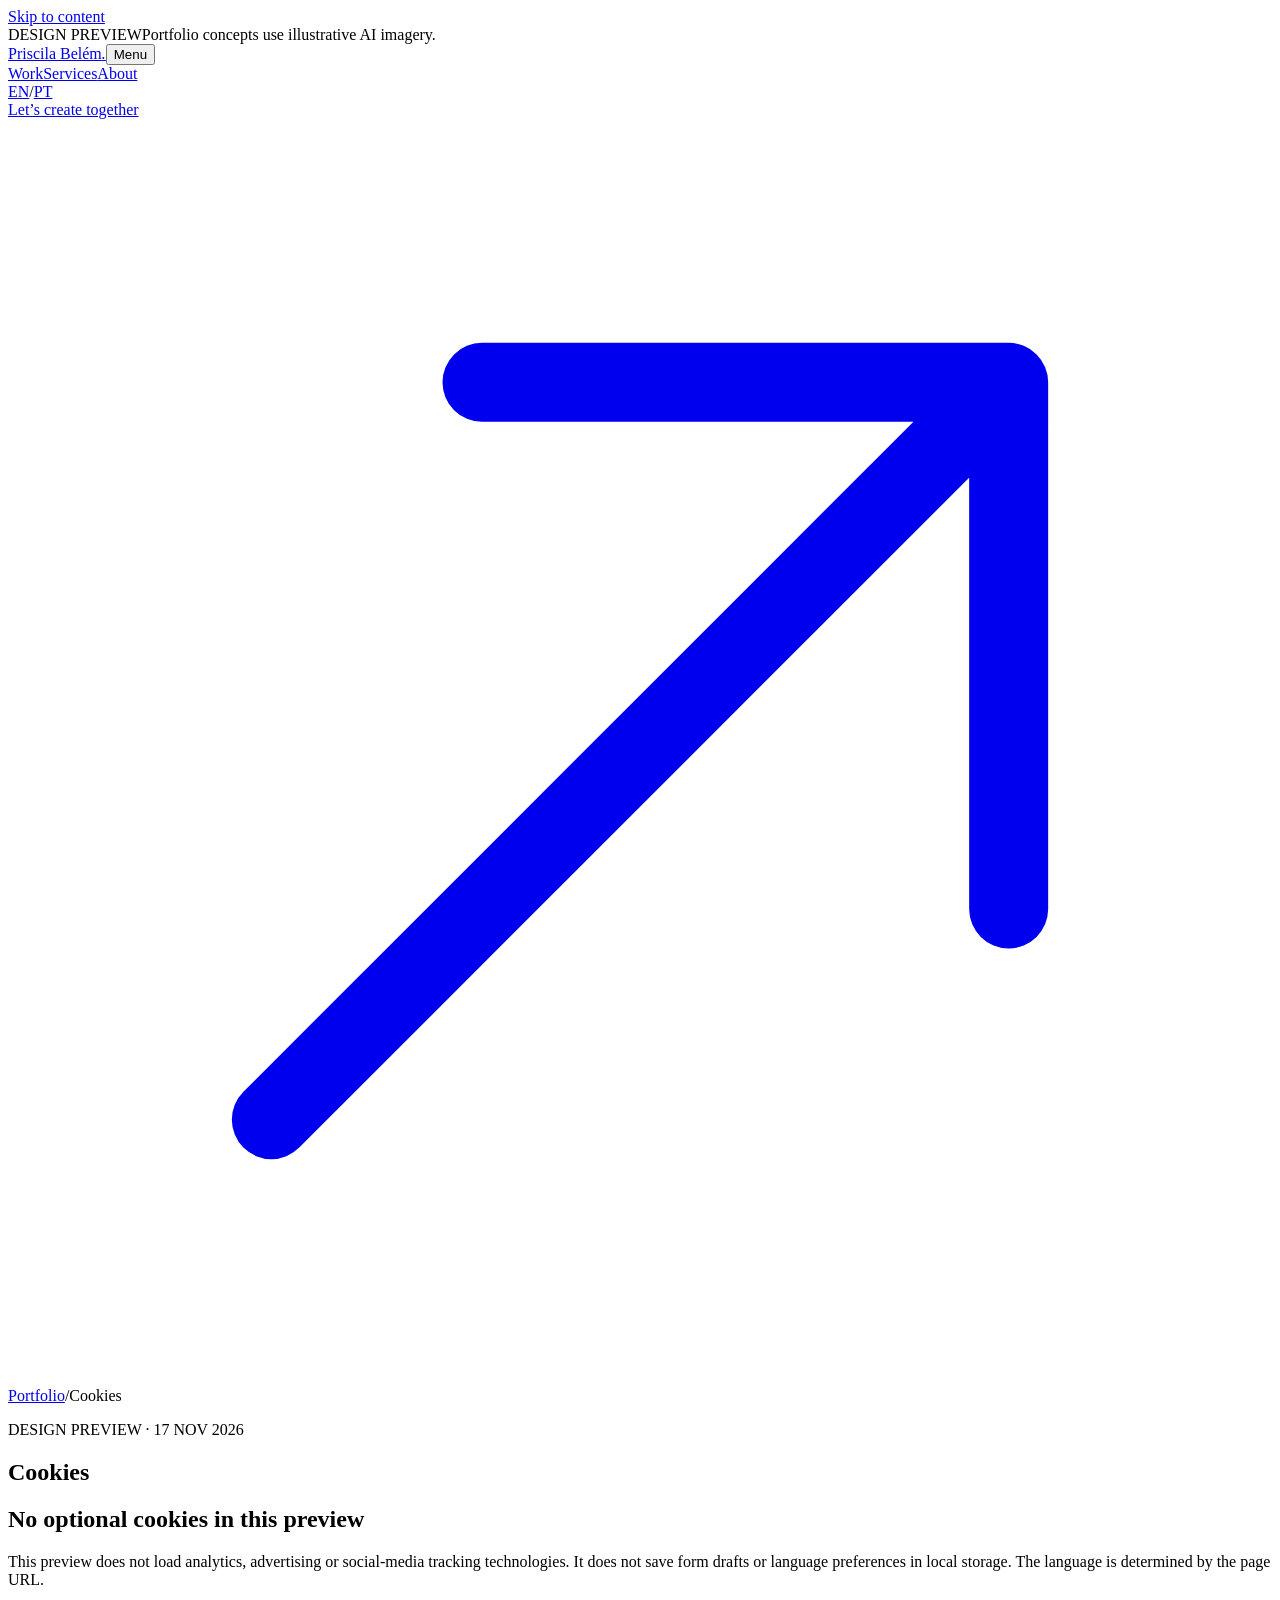
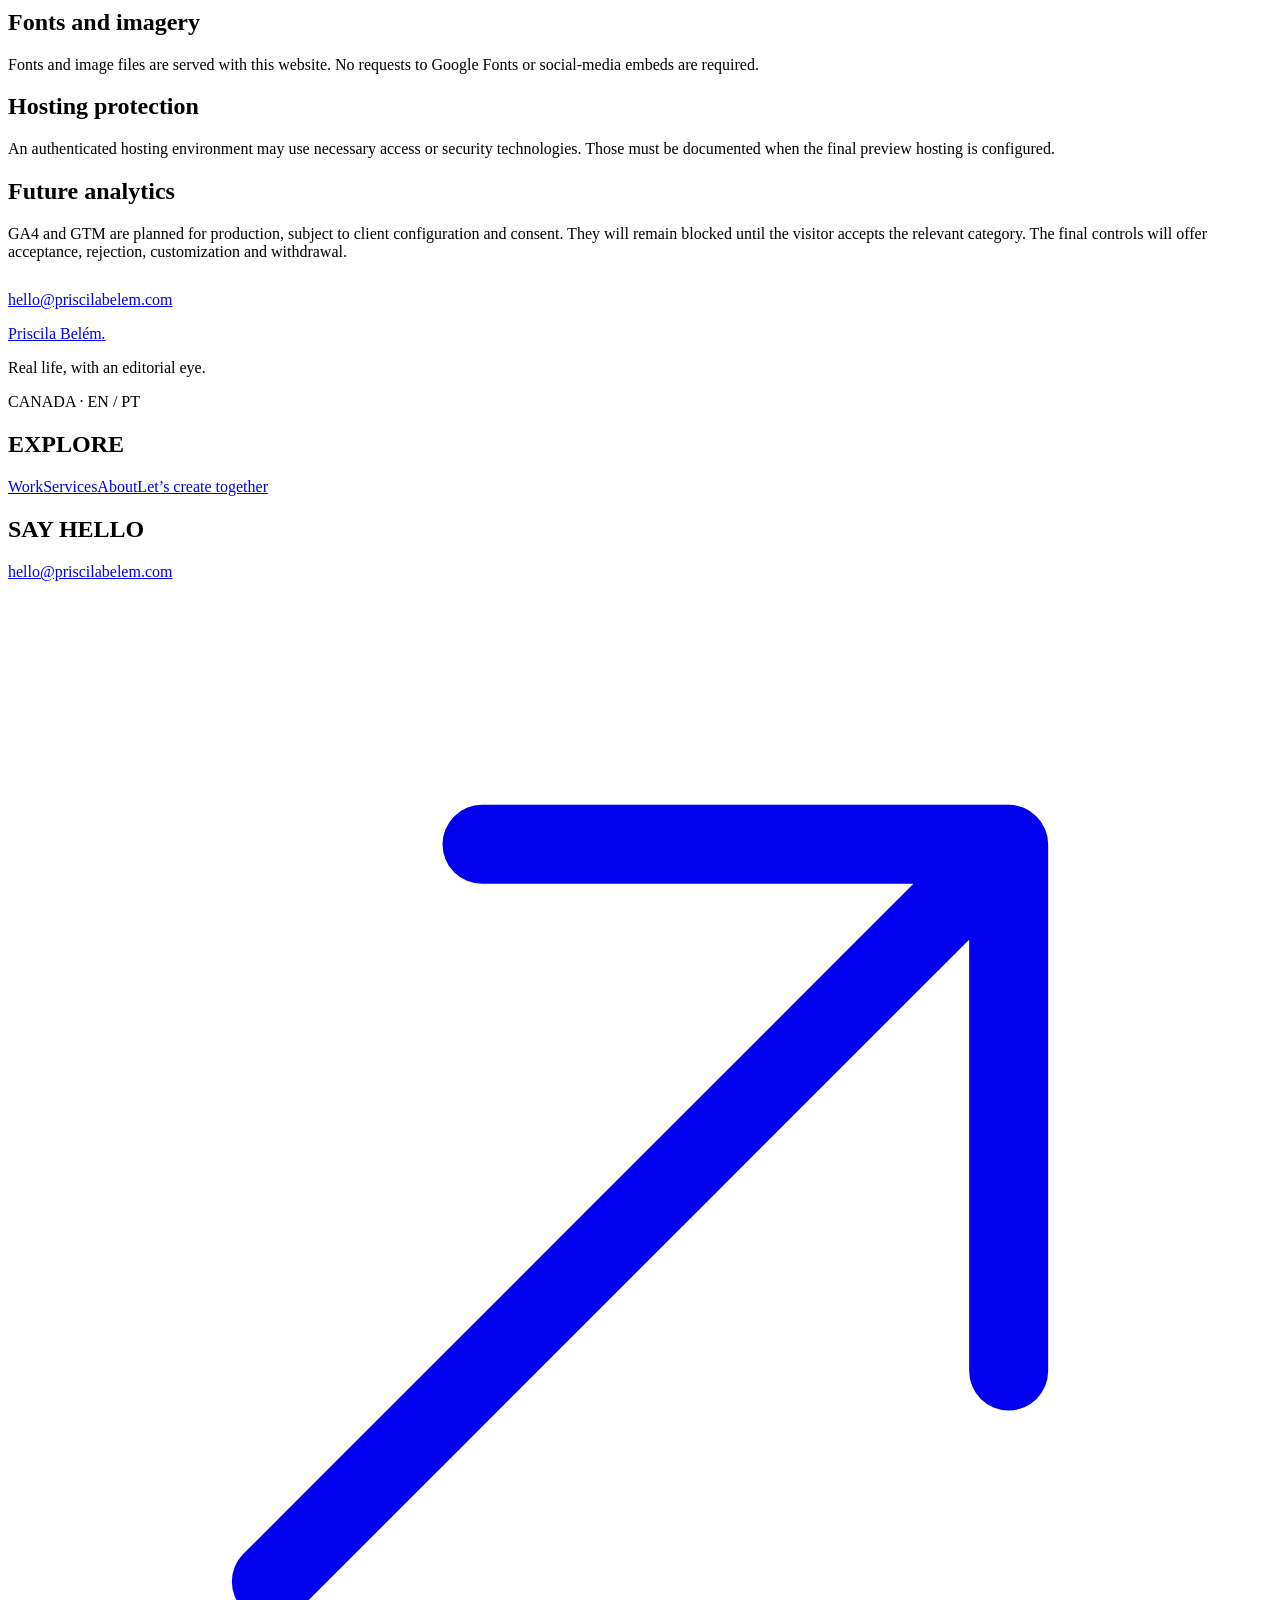
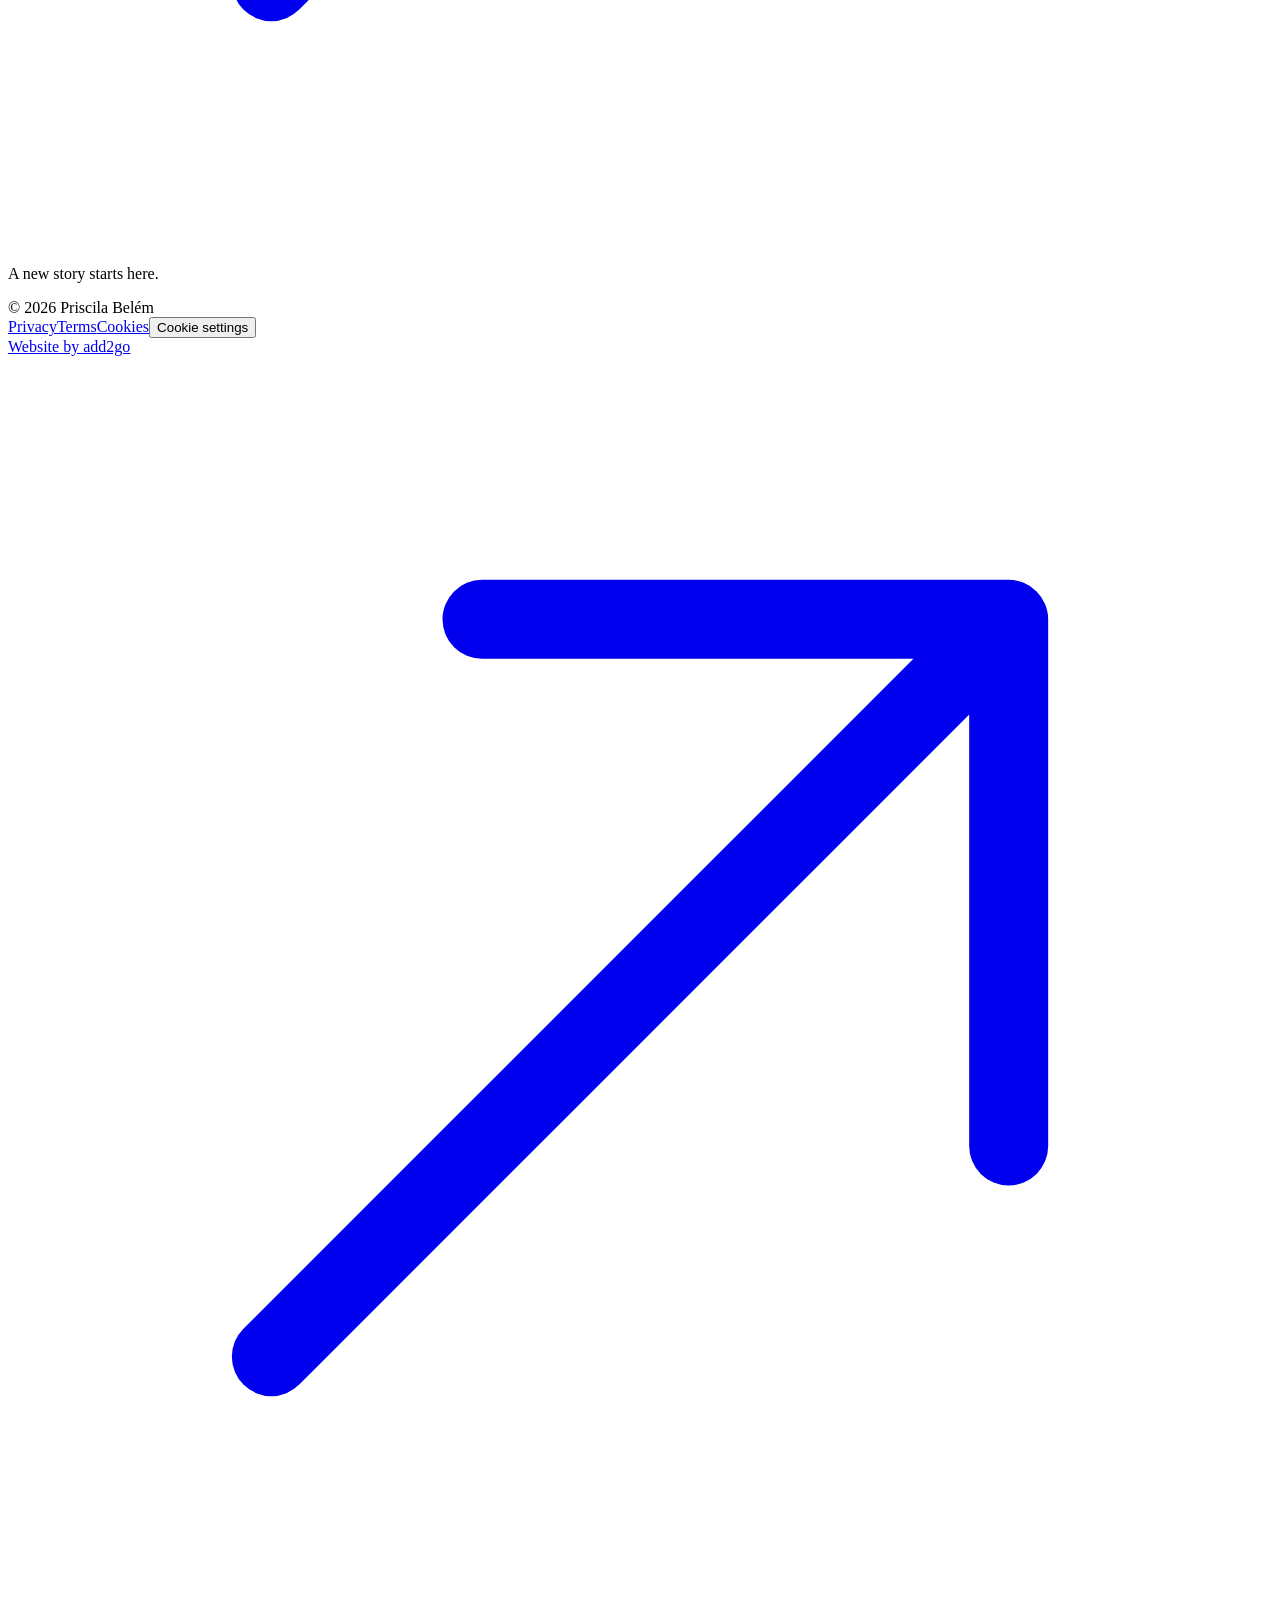
==== commit e299c9d2: "Add editorial icons and update collaboration CTA" ====
--- a/cookies/index.html
+++ b/cookies/index.html
@@ -1 +1 @@
-<!DOCTYPE html><html lang="en"><head><meta charset="UTF-8"><meta name="viewport" content="width=device-width, initial-scale=1"><title>Cookies | Priscila Belém</title><meta name="description" content="English and Portuguese UGC for travel, lifestyle, family and wellness brands. A Brazilian creator based in Canada."><meta name="robots" content="noindex, nofollow"><meta name="theme-color" content="#f7f3ee"><meta property="og:title" content="Cookies | Priscila Belém"><meta property="og:description" content="English and Portuguese UGC for travel, lifestyle, family and wellness brands. A Brazilian creator based in Canada."><meta property="og:type" content="website"><meta property="og:locale" content="en_CA"><link rel="icon" href="/priscila-belem-preview/favicon.svg" type="image/svg+xml"><link rel="stylesheet" href="/priscila-belem-preview/_astro/Layout.3Oqclnz6.css"></head><body data-locale="en"><a class="skip-link" href="#main">Skip to content</a><div class="preview-bar"><span>DESIGN PREVIEW</span><span>Portfolio concepts use illustrative AI imagery.</span></div><header class="site-header"><div class="header-inner wrap"><a class="wordmark" href="/priscila-belem-preview/" aria-label="Priscila Belém · Portfolio">Priscila <span>Belém</span><i aria-hidden="true">.</i></a><button class="menu-toggle" aria-expanded="false" aria-controls="main-nav"><span>Menu</span><span class="menu-lines" aria-hidden="true"></span></button><nav id="main-nav" aria-label="Main navigation"><a href="/priscila-belem-preview/#work">Work</a><a href="/priscila-belem-preview/#services">Services</a><a href="/priscila-belem-preview/#about">About</a><div class="language-switch" aria-label="Language"><a href="/priscila-belem-preview/cookies/" lang="en" aria-current="page">EN</a><span>/</span><a href="/priscila-belem-preview/pt/cookies/" lang="pt-BR">PT</a></div><a class="button button-small" href="/priscila-belem-preview/work-with-me/">Let’s work together<svg class="arrow-icon" aria-hidden="true" viewBox="0 0 24 24" fill="none" stroke="currentColor" stroke-width="1.5" stroke-linecap="round" stroke-linejoin="round"><path d="M5 19 19 5M9 5h10v10"></path></svg></a></nav></div></header><main id="main"><nav class="breadcrumbs wrap" aria-label="Breadcrumb"><a href="/priscila-belem-preview/">Portfolio</a><span aria-hidden="true">/</span><span aria-current="page">Cookies</span></nav><article class="legal-page wrap"><p class="eyebrow">DESIGN PREVIEW · 17 NOV 2026</p><h1>Cookies</h1><section><h2>No optional cookies in this preview</h2><p>This preview does not load analytics, advertising or social-media tracking technologies. It does not save form drafts or language preferences in local storage. The language is determined by the page URL.</p></section><section><h2>Fonts and imagery</h2><p>Fonts and image files are served with this website. No requests to Google Fonts or social-media embeds are required.</p></section><section><h2>Hosting protection</h2><p>An authenticated hosting environment may use necessary access or security technologies. Those must be documented when the final preview hosting is configured.</p></section><section><h2>Future analytics</h2><p>GA4 and GTM are planned for production, subject to client configuration and consent. They will remain blocked until the visitor accepts the relevant category. The final controls will offer acceptance, rejection, customization and withdrawal.</p></section><p style="margin-top:30px"><a href="mailto:hello@priscilabelem.com">hello@priscilabelem.com</a></p></article></main><footer class="site-footer"><div class="wrap footer-top"><div><a class="wordmark footer-wordmark" href="/priscila-belem-preview/">Priscila <span>Belém</span><i aria-hidden="true">.</i></a><p>Real life, with an editorial eye.</p><p class="footer-location">CANADA · EN / PT</p></div><div><h2 class="eyebrow">EXPLORE</h2><a href="/priscila-belem-preview/#work">Work</a><a href="/priscila-belem-preview/#services">Services</a><a href="/priscila-belem-preview/#about">About</a><a href="/priscila-belem-preview/work-with-me/">Let’s work together</a></div><div><h2 class="eyebrow">SAY HELLO</h2><a class="email-link" href="mailto:hello@priscilabelem.com">hello@priscilabelem.com<svg class="arrow-icon" aria-hidden="true" viewBox="0 0 24 24" fill="none" stroke="currentColor" stroke-width="1.5" stroke-linecap="round" stroke-linejoin="round"><path d="M5 19 19 5M9 5h10v10"></path></svg></a><p>A new story starts here.</p></div></div><div class="wrap footer-bottom"><span>© 2026 Priscila Belém</span><div><a href="/priscila-belem-preview/privacy/">Privacy</a><a href="/priscila-belem-preview/terms/">Terms</a><a href="/priscila-belem-preview/cookies/">Cookies</a><button class="text-button" data-open-privacy>Cookie settings</button></div><a href="https://add2go.ca" target="_blank" rel="noopener noreferrer">Website by add2go <svg class="arrow-icon" aria-hidden="true" viewBox="0 0 24 24" fill="none" stroke="currentColor" stroke-width="1.5" stroke-linecap="round" stroke-linejoin="round"><path d="M5 19 19 5M9 5h10v10"></path></svg></a></div></footer><dialog id="privacy-dialog" class="privacy-dialog" aria-labelledby="privacy-title"><button class="dialog-close" data-close-dialog aria-label="Close">×</button><p class="eyebrow">PRIVACY</p><h2 id="privacy-title">Your privacy choices</h2><p>There are no optional cookies to manage in this preview. Analytics will remain off until the final consent flow is configured.</p><a class="text-link" href="/priscila-belem-preview/cookies/">Cookies <svg class="arrow-icon" aria-hidden="true" viewBox="0 0 24 24" fill="none" stroke="currentColor" stroke-width="1.5" stroke-linecap="round" stroke-linejoin="round"><path d="M5 19 19 5M9 5h10v10"></path></svg></a></dialog><script src="/priscila-belem-preview/scripts/client.js" defer></script></body></html>+<!DOCTYPE html><html lang="en"><head><meta charset="UTF-8"><meta name="viewport" content="width=device-width, initial-scale=1"><title>Cookies | Priscila Belém</title><meta name="description" content="English and Portuguese UGC for travel, lifestyle, family and wellness brands. A Brazilian creator based in Canada."><meta name="robots" content="noindex, nofollow"><meta name="theme-color" content="#f7f3ee"><meta property="og:title" content="Cookies | Priscila Belém"><meta property="og:description" content="English and Portuguese UGC for travel, lifestyle, family and wellness brands. A Brazilian creator based in Canada."><meta property="og:type" content="website"><meta property="og:locale" content="en_CA"><link rel="icon" href="/priscila-belem-preview/favicon.svg" type="image/svg+xml"><link rel="stylesheet" href="/priscila-belem-preview/_astro/Layout.CQnHZVHB.css"></head><body data-locale="en"><a class="skip-link" href="#main">Skip to content</a><div class="preview-bar"><span>DESIGN PREVIEW</span><span>Portfolio concepts use illustrative AI imagery.</span></div><header class="site-header"><div class="header-inner wrap"><a class="wordmark" href="/priscila-belem-preview/" aria-label="Priscila Belém · Portfolio">Priscila <span>Belém</span><i aria-hidden="true">.</i></a><button class="menu-toggle" aria-expanded="false" aria-controls="main-nav"><span>Menu</span><span class="menu-lines" aria-hidden="true"></span></button><nav id="main-nav" aria-label="Main navigation"><a href="/priscila-belem-preview/#work">Work</a><a href="/priscila-belem-preview/#services">Services</a><a href="/priscila-belem-preview/#about">About</a><div class="language-switch" aria-label="Language"><a href="/priscila-belem-preview/cookies/" lang="en" aria-current="page">EN</a><span>/</span><a href="/priscila-belem-preview/pt/cookies/" lang="pt-BR">PT</a></div><a class="button button-small" href="/priscila-belem-preview/work-with-me/">Let’s create together<svg class="arrow-icon" aria-hidden="true" viewBox="0 0 24 24" fill="none" stroke="currentColor" stroke-width="1.5" stroke-linecap="round" stroke-linejoin="round"><path d="M5 19 19 5M9 5h10v10"></path></svg></a></nav></div></header><main id="main"><nav class="breadcrumbs wrap" aria-label="Breadcrumb"><a href="/priscila-belem-preview/">Portfolio</a><span aria-hidden="true">/</span><span aria-current="page">Cookies</span></nav><article class="legal-page wrap"><p class="eyebrow">DESIGN PREVIEW · 17 NOV 2026</p><h1>Cookies</h1><section><h2>No optional cookies in this preview</h2><p>This preview does not load analytics, advertising or social-media tracking technologies. It does not save form drafts or language preferences in local storage. The language is determined by the page URL.</p></section><section><h2>Fonts and imagery</h2><p>Fonts and image files are served with this website. No requests to Google Fonts or social-media embeds are required.</p></section><section><h2>Hosting protection</h2><p>An authenticated hosting environment may use necessary access or security technologies. Those must be documented when the final preview hosting is configured.</p></section><section><h2>Future analytics</h2><p>GA4 and GTM are planned for production, subject to client configuration and consent. They will remain blocked until the visitor accepts the relevant category. The final controls will offer acceptance, rejection, customization and withdrawal.</p></section><p style="margin-top:30px"><a href="mailto:hello@priscilabelem.com">hello@priscilabelem.com</a></p></article></main><footer class="site-footer"><div class="wrap footer-top"><div><a class="wordmark footer-wordmark" href="/priscila-belem-preview/">Priscila <span>Belém</span><i aria-hidden="true">.</i></a><p>Real life, with an editorial eye.</p><p class="footer-location">CANADA · EN / PT</p></div><div><h2 class="eyebrow">EXPLORE</h2><a href="/priscila-belem-preview/#work">Work</a><a href="/priscila-belem-preview/#services">Services</a><a href="/priscila-belem-preview/#about">About</a><a href="/priscila-belem-preview/work-with-me/">Let’s create together</a></div><div><h2 class="eyebrow">SAY HELLO</h2><a class="email-link" href="mailto:hello@priscilabelem.com">hello@priscilabelem.com<svg class="arrow-icon" aria-hidden="true" viewBox="0 0 24 24" fill="none" stroke="currentColor" stroke-width="1.5" stroke-linecap="round" stroke-linejoin="round"><path d="M5 19 19 5M9 5h10v10"></path></svg></a><p>A new story starts here.</p></div></div><div class="wrap footer-bottom"><span>© 2026 Priscila Belém</span><div><a href="/priscila-belem-preview/privacy/">Privacy</a><a href="/priscila-belem-preview/terms/">Terms</a><a href="/priscila-belem-preview/cookies/">Cookies</a><button class="text-button" data-open-privacy>Cookie settings</button></div><a href="https://add2go.ca" target="_blank" rel="noopener noreferrer">Website by add2go <svg class="arrow-icon" aria-hidden="true" viewBox="0 0 24 24" fill="none" stroke="currentColor" stroke-width="1.5" stroke-linecap="round" stroke-linejoin="round"><path d="M5 19 19 5M9 5h10v10"></path></svg></a></div></footer><dialog id="privacy-dialog" class="privacy-dialog" aria-labelledby="privacy-title"><button class="dialog-close" data-close-dialog aria-label="Close">×</button><p class="eyebrow">PRIVACY</p><h2 id="privacy-title">Your privacy choices</h2><p>There are no optional cookies to manage in this preview. Analytics will remain off until the final consent flow is configured.</p><a class="text-link" href="/priscila-belem-preview/cookies/">Cookies <svg class="arrow-icon" aria-hidden="true" viewBox="0 0 24 24" fill="none" stroke="currentColor" stroke-width="1.5" stroke-linecap="round" stroke-linejoin="round"><path d="M5 19 19 5M9 5h10v10"></path></svg></a></dialog><script src="/priscila-belem-preview/scripts/client.js" defer></script></body></html>
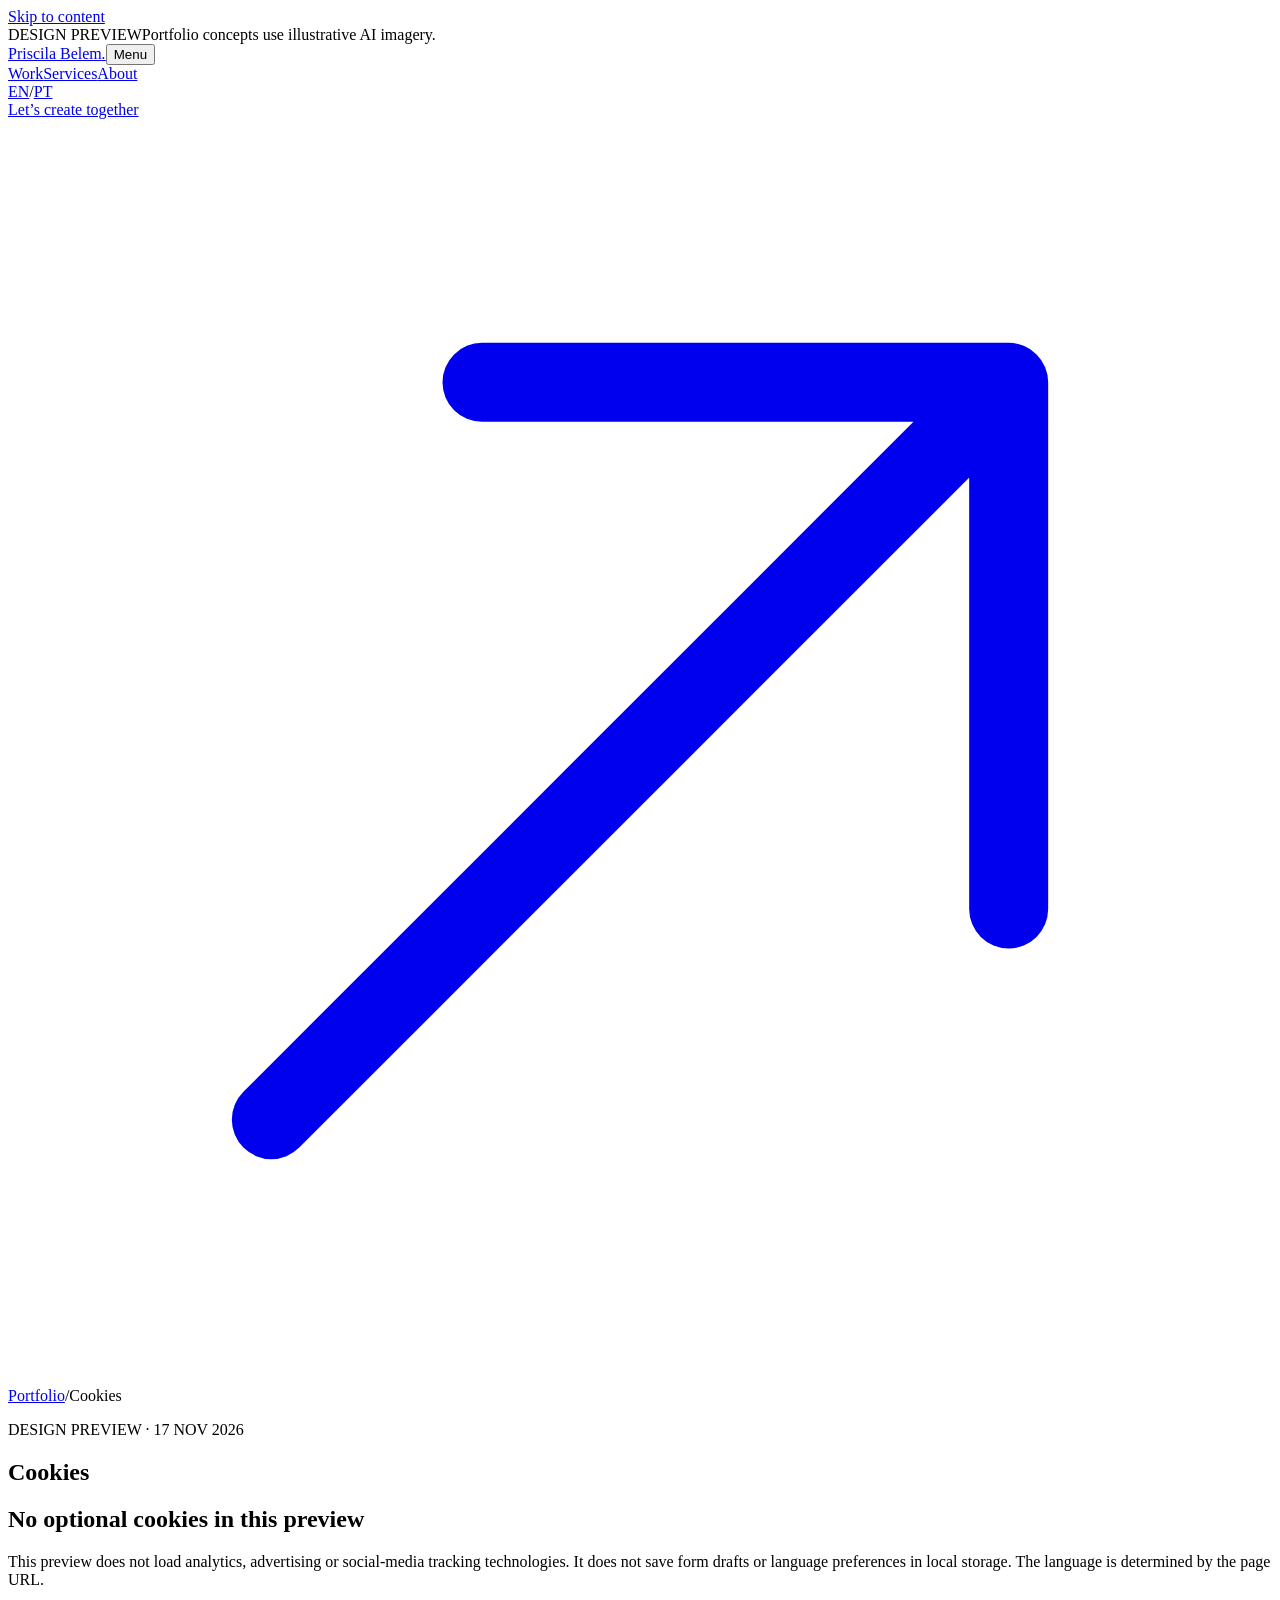
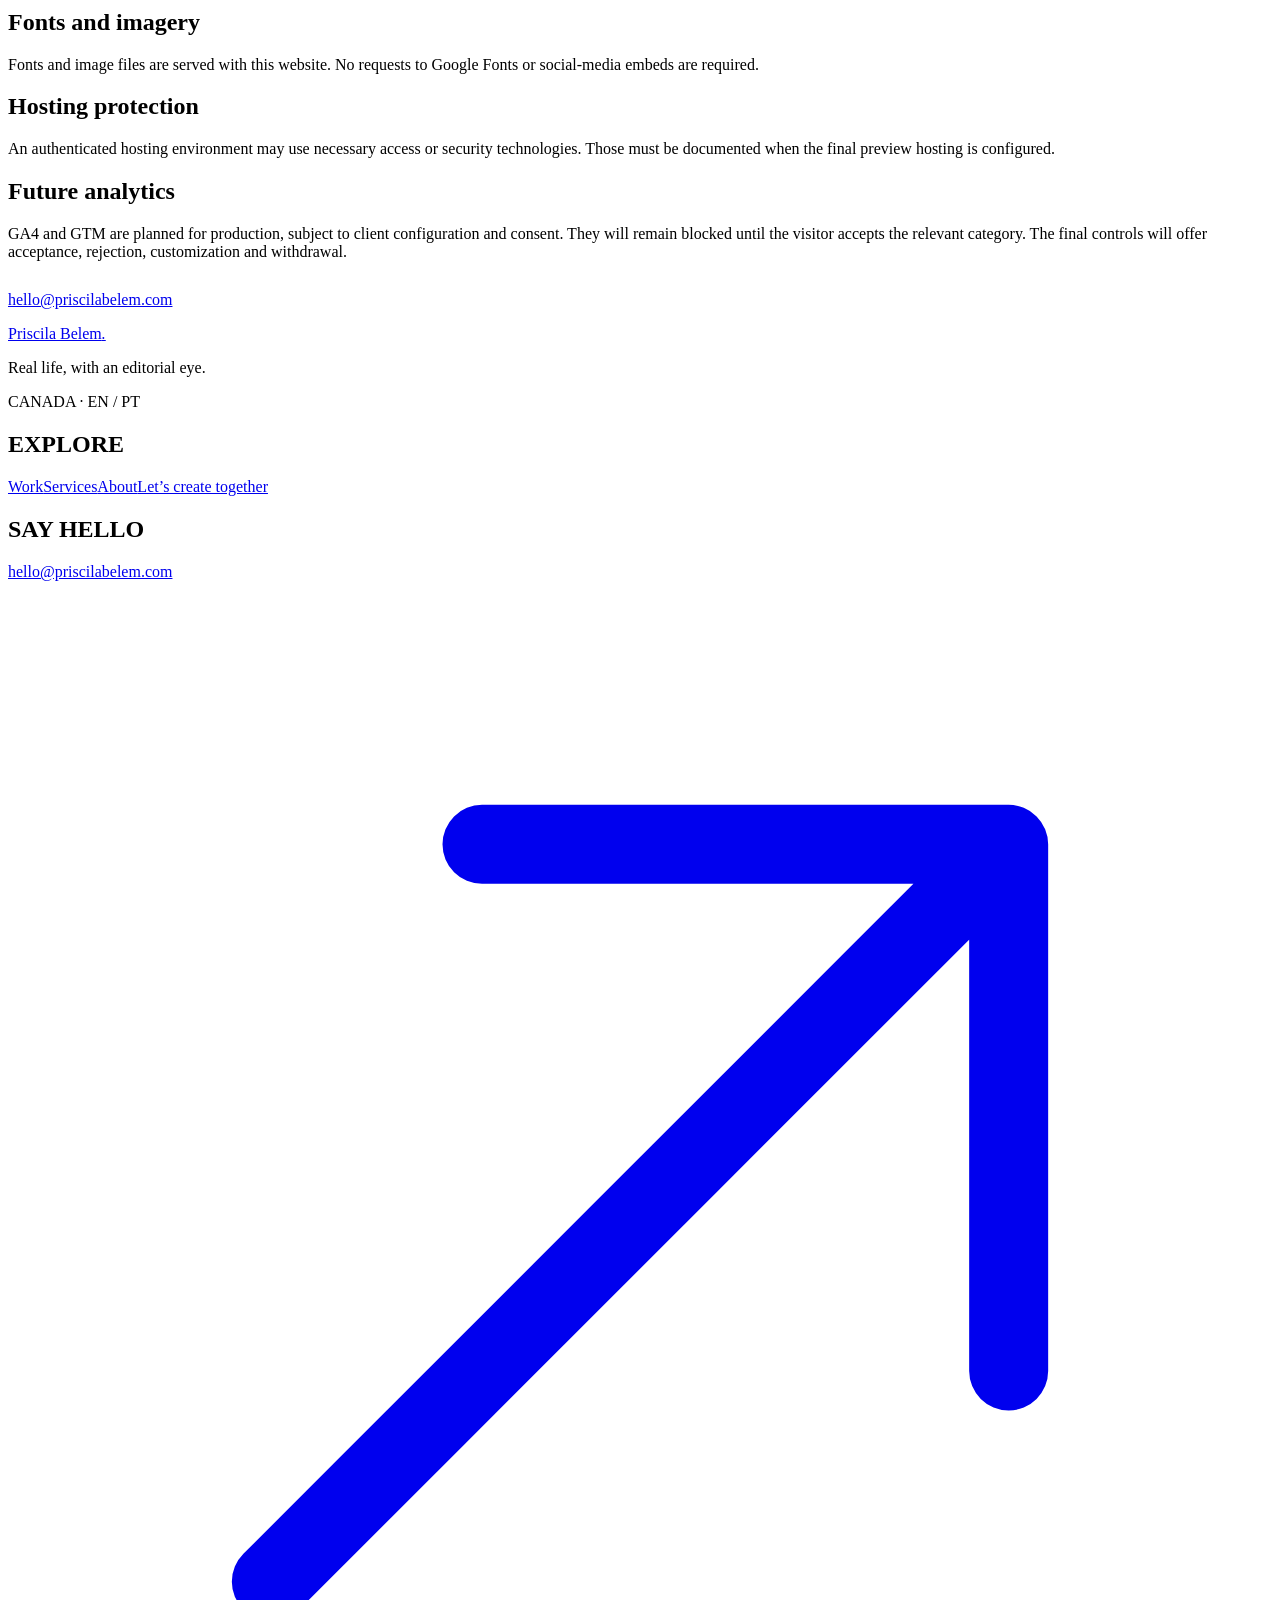
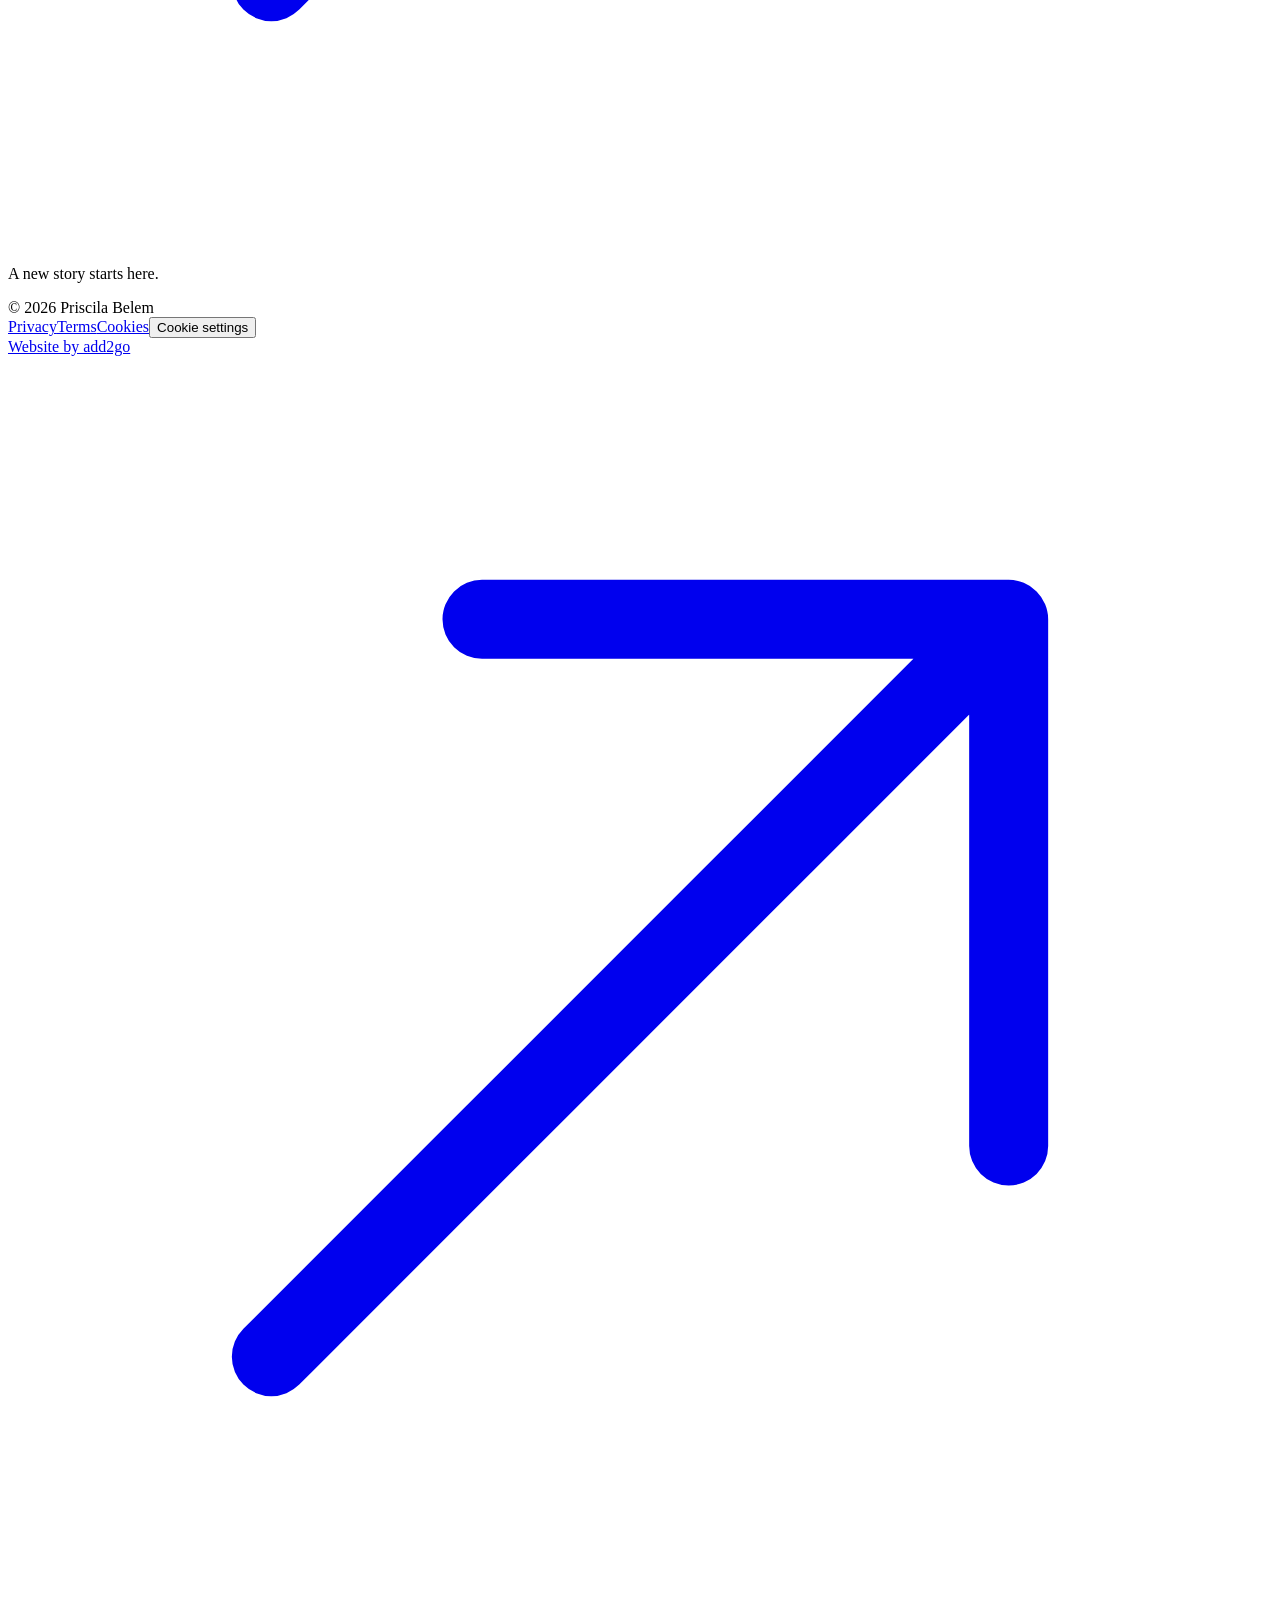
==== commit 1d5bac6b: "Use Priscila Belem as the display name" ====
--- a/cookies/index.html
+++ b/cookies/index.html
@@ -1 +1 @@
-<!DOCTYPE html><html lang="en"><head><meta charset="UTF-8"><meta name="viewport" content="width=device-width, initial-scale=1"><title>Cookies | Priscila Belém</title><meta name="description" content="English and Portuguese UGC for travel, lifestyle, family and wellness brands. A Brazilian creator based in Canada."><meta name="robots" content="noindex, nofollow"><meta name="theme-color" content="#f7f3ee"><meta property="og:title" content="Cookies | Priscila Belém"><meta property="og:description" content="English and Portuguese UGC for travel, lifestyle, family and wellness brands. A Brazilian creator based in Canada."><meta property="og:type" content="website"><meta property="og:locale" content="en_CA"><link rel="icon" href="/priscila-belem-preview/favicon.svg" type="image/svg+xml"><link rel="stylesheet" href="/priscila-belem-preview/_astro/Layout.CQnHZVHB.css"></head><body data-locale="en"><a class="skip-link" href="#main">Skip to content</a><div class="preview-bar"><span>DESIGN PREVIEW</span><span>Portfolio concepts use illustrative AI imagery.</span></div><header class="site-header"><div class="header-inner wrap"><a class="wordmark" href="/priscila-belem-preview/" aria-label="Priscila Belém · Portfolio">Priscila <span>Belém</span><i aria-hidden="true">.</i></a><button class="menu-toggle" aria-expanded="false" aria-controls="main-nav"><span>Menu</span><span class="menu-lines" aria-hidden="true"></span></button><nav id="main-nav" aria-label="Main navigation"><a href="/priscila-belem-preview/#work">Work</a><a href="/priscila-belem-preview/#services">Services</a><a href="/priscila-belem-preview/#about">About</a><div class="language-switch" aria-label="Language"><a href="/priscila-belem-preview/cookies/" lang="en" aria-current="page">EN</a><span>/</span><a href="/priscila-belem-preview/pt/cookies/" lang="pt-BR">PT</a></div><a class="button button-small" href="/priscila-belem-preview/work-with-me/">Let’s create together<svg class="arrow-icon" aria-hidden="true" viewBox="0 0 24 24" fill="none" stroke="currentColor" stroke-width="1.5" stroke-linecap="round" stroke-linejoin="round"><path d="M5 19 19 5M9 5h10v10"></path></svg></a></nav></div></header><main id="main"><nav class="breadcrumbs wrap" aria-label="Breadcrumb"><a href="/priscila-belem-preview/">Portfolio</a><span aria-hidden="true">/</span><span aria-current="page">Cookies</span></nav><article class="legal-page wrap"><p class="eyebrow">DESIGN PREVIEW · 17 NOV 2026</p><h1>Cookies</h1><section><h2>No optional cookies in this preview</h2><p>This preview does not load analytics, advertising or social-media tracking technologies. It does not save form drafts or language preferences in local storage. The language is determined by the page URL.</p></section><section><h2>Fonts and imagery</h2><p>Fonts and image files are served with this website. No requests to Google Fonts or social-media embeds are required.</p></section><section><h2>Hosting protection</h2><p>An authenticated hosting environment may use necessary access or security technologies. Those must be documented when the final preview hosting is configured.</p></section><section><h2>Future analytics</h2><p>GA4 and GTM are planned for production, subject to client configuration and consent. They will remain blocked until the visitor accepts the relevant category. The final controls will offer acceptance, rejection, customization and withdrawal.</p></section><p style="margin-top:30px"><a href="mailto:hello@priscilabelem.com">hello@priscilabelem.com</a></p></article></main><footer class="site-footer"><div class="wrap footer-top"><div><a class="wordmark footer-wordmark" href="/priscila-belem-preview/">Priscila <span>Belém</span><i aria-hidden="true">.</i></a><p>Real life, with an editorial eye.</p><p class="footer-location">CANADA · EN / PT</p></div><div><h2 class="eyebrow">EXPLORE</h2><a href="/priscila-belem-preview/#work">Work</a><a href="/priscila-belem-preview/#services">Services</a><a href="/priscila-belem-preview/#about">About</a><a href="/priscila-belem-preview/work-with-me/">Let’s create together</a></div><div><h2 class="eyebrow">SAY HELLO</h2><a class="email-link" href="mailto:hello@priscilabelem.com">hello@priscilabelem.com<svg class="arrow-icon" aria-hidden="true" viewBox="0 0 24 24" fill="none" stroke="currentColor" stroke-width="1.5" stroke-linecap="round" stroke-linejoin="round"><path d="M5 19 19 5M9 5h10v10"></path></svg></a><p>A new story starts here.</p></div></div><div class="wrap footer-bottom"><span>© 2026 Priscila Belém</span><div><a href="/priscila-belem-preview/privacy/">Privacy</a><a href="/priscila-belem-preview/terms/">Terms</a><a href="/priscila-belem-preview/cookies/">Cookies</a><button class="text-button" data-open-privacy>Cookie settings</button></div><a href="https://add2go.ca" target="_blank" rel="noopener noreferrer">Website by add2go <svg class="arrow-icon" aria-hidden="true" viewBox="0 0 24 24" fill="none" stroke="currentColor" stroke-width="1.5" stroke-linecap="round" stroke-linejoin="round"><path d="M5 19 19 5M9 5h10v10"></path></svg></a></div></footer><dialog id="privacy-dialog" class="privacy-dialog" aria-labelledby="privacy-title"><button class="dialog-close" data-close-dialog aria-label="Close">×</button><p class="eyebrow">PRIVACY</p><h2 id="privacy-title">Your privacy choices</h2><p>There are no optional cookies to manage in this preview. Analytics will remain off until the final consent flow is configured.</p><a class="text-link" href="/priscila-belem-preview/cookies/">Cookies <svg class="arrow-icon" aria-hidden="true" viewBox="0 0 24 24" fill="none" stroke="currentColor" stroke-width="1.5" stroke-linecap="round" stroke-linejoin="round"><path d="M5 19 19 5M9 5h10v10"></path></svg></a></dialog><script src="/priscila-belem-preview/scripts/client.js" defer></script></body></html>+<!DOCTYPE html><html lang="en"><head><meta charset="UTF-8"><meta name="viewport" content="width=device-width, initial-scale=1"><title>Cookies | Priscila Belem</title><meta name="description" content="English and Portuguese UGC for travel, lifestyle, family and wellness brands. A Brazilian creator based in Canada."><meta name="robots" content="noindex, nofollow"><meta name="theme-color" content="#f7f3ee"><meta property="og:title" content="Cookies | Priscila Belem"><meta property="og:description" content="English and Portuguese UGC for travel, lifestyle, family and wellness brands. A Brazilian creator based in Canada."><meta property="og:type" content="website"><meta property="og:locale" content="en_CA"><link rel="icon" href="/priscila-belem-preview/favicon.svg" type="image/svg+xml"><link rel="stylesheet" href="/priscila-belem-preview/_astro/Layout.DMSxPfqt.css"></head><body data-locale="en"><a class="skip-link" href="#main">Skip to content</a><div class="preview-bar"><span>DESIGN PREVIEW</span><span>Portfolio concepts use illustrative AI imagery.</span></div><header class="site-header"><div class="header-inner wrap"><a class="wordmark" href="/priscila-belem-preview/" aria-label="Priscila Belem · Portfolio">Priscila <span>Belem</span><i aria-hidden="true">.</i></a><button class="menu-toggle" aria-expanded="false" aria-controls="main-nav"><span>Menu</span><span class="menu-lines" aria-hidden="true"></span></button><nav id="main-nav" aria-label="Main navigation"><a href="/priscila-belem-preview/#work">Work</a><a href="/priscila-belem-preview/#services">Services</a><a href="/priscila-belem-preview/#about">About</a><div class="language-switch" aria-label="Language"><a href="/priscila-belem-preview/cookies/" lang="en" aria-current="page">EN</a><span>/</span><a href="/priscila-belem-preview/pt/cookies/" lang="pt-BR">PT</a></div><a class="button button-small button-contact" href="/priscila-belem-preview/work-with-me/">Let’s create together<svg class="arrow-icon" aria-hidden="true" viewBox="0 0 24 24" fill="none" stroke="currentColor" stroke-width="1.5" stroke-linecap="round" stroke-linejoin="round"><path d="M5 19 19 5M9 5h10v10"></path></svg></a></nav></div></header><main id="main"><nav class="breadcrumbs wrap" aria-label="Breadcrumb"><a href="/priscila-belem-preview/">Portfolio</a><span aria-hidden="true">/</span><span aria-current="page">Cookies</span></nav><article class="legal-page wrap"><p class="eyebrow">DESIGN PREVIEW · 17 NOV 2026</p><h1>Cookies</h1><section><h2>No optional cookies in this preview</h2><p>This preview does not load analytics, advertising or social-media tracking technologies. It does not save form drafts or language preferences in local storage. The language is determined by the page URL.</p></section><section><h2>Fonts and imagery</h2><p>Fonts and image files are served with this website. No requests to Google Fonts or social-media embeds are required.</p></section><section><h2>Hosting protection</h2><p>An authenticated hosting environment may use necessary access or security technologies. Those must be documented when the final preview hosting is configured.</p></section><section><h2>Future analytics</h2><p>GA4 and GTM are planned for production, subject to client configuration and consent. They will remain blocked until the visitor accepts the relevant category. The final controls will offer acceptance, rejection, customization and withdrawal.</p></section><p style="margin-top:30px"><a href="mailto:hello@priscilabelem.com">hello@priscilabelem.com</a></p></article></main><footer class="site-footer"><div class="wrap footer-top"><div><a class="wordmark footer-wordmark" href="/priscila-belem-preview/">Priscila <span>Belem</span><i aria-hidden="true">.</i></a><p>Real life, with an editorial eye.</p><p class="footer-location">CANADA · EN / PT</p></div><div><h2 class="eyebrow">EXPLORE</h2><a href="/priscila-belem-preview/#work">Work</a><a href="/priscila-belem-preview/#services">Services</a><a href="/priscila-belem-preview/#about">About</a><a href="/priscila-belem-preview/work-with-me/">Let’s create together</a></div><div><h2 class="eyebrow">SAY HELLO</h2><a class="email-link" href="mailto:hello@priscilabelem.com">hello@priscilabelem.com<svg class="arrow-icon" aria-hidden="true" viewBox="0 0 24 24" fill="none" stroke="currentColor" stroke-width="1.5" stroke-linecap="round" stroke-linejoin="round"><path d="M5 19 19 5M9 5h10v10"></path></svg></a><p>A new story starts here.</p></div></div><div class="wrap footer-bottom"><span>© 2026 Priscila Belem</span><div><a href="/priscila-belem-preview/privacy/">Privacy</a><a href="/priscila-belem-preview/terms/">Terms</a><a href="/priscila-belem-preview/cookies/">Cookies</a><button class="text-button" data-open-privacy>Cookie settings</button></div><a href="https://add2go.ca" target="_blank" rel="noopener noreferrer">Website by add2go <svg class="arrow-icon" aria-hidden="true" viewBox="0 0 24 24" fill="none" stroke="currentColor" stroke-width="1.5" stroke-linecap="round" stroke-linejoin="round"><path d="M5 19 19 5M9 5h10v10"></path></svg></a></div></footer><dialog id="privacy-dialog" class="privacy-dialog" aria-labelledby="privacy-title"><button class="dialog-close" data-close-dialog aria-label="Close">×</button><p class="eyebrow">PRIVACY</p><h2 id="privacy-title">Your privacy choices</h2><p>There are no optional cookies to manage in this preview. Analytics will remain off until the final consent flow is configured.</p><a class="text-link" href="/priscila-belem-preview/cookies/">Cookies <svg class="arrow-icon" aria-hidden="true" viewBox="0 0 24 24" fill="none" stroke="currentColor" stroke-width="1.5" stroke-linecap="round" stroke-linejoin="round"><path d="M5 19 19 5M9 5h10v10"></path></svg></a></dialog><script src="/priscila-belem-preview/scripts/client.js" defer></script></body></html>
